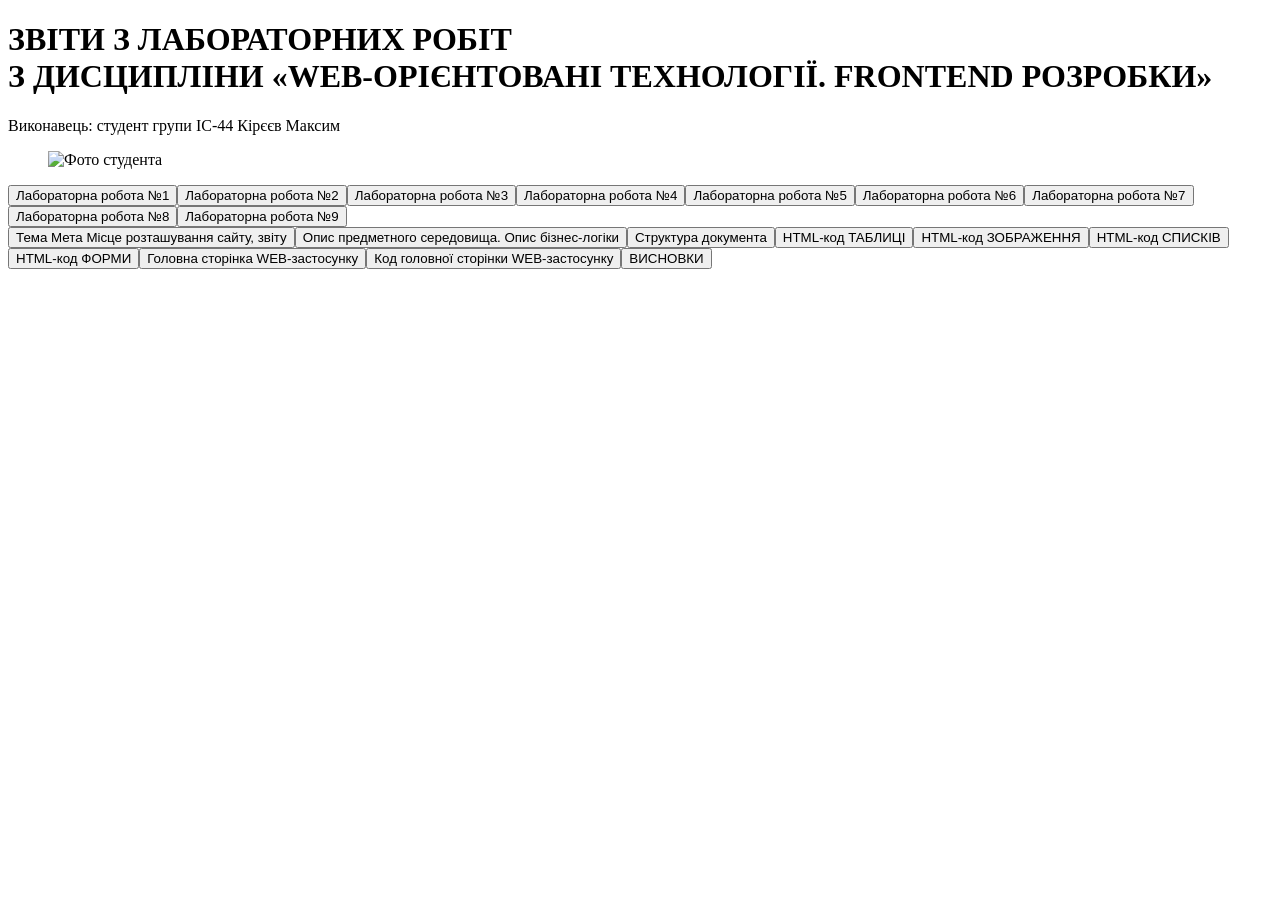
==== index.html @ 969f5bb0 "ЛР №2: CSS-стилі Co-Authored-By: Claude Sonnet 5.5 <noreply@anthropic.com> Claude-Session: https://c" ====
<!DOCTYPE html>
<html lang="uk"><head><meta charset="UTF-8"><meta name="viewport" content="width=device-width, initial-scale=1.0">
<title>Звіти з лабораторних робіт — Кірєєв Максим, ІС-44</title><link rel="stylesheet" href="style.css"></head>
<body>
<header id="top-header"><div><h1>ЗВІТИ З ЛАБОРАТОРНИХ РОБІТ<br>З ДИСЦИПЛІНИ «WEB-ОРІЄНТОВАНІ ТЕХНОЛОГІЇ. FRONTEND РОЗРОБКИ»</h1>
<p class="who">Виконавець: студент групи ІС-44 Кірєєв Максим</p></div>
<figure class="photo"><img src="photo.svg" alt="Фото студента"></figure></header>
<nav id="labs"><button class="top active" data-lab="1">Лабораторна робота №1</button><button class="top" data-lab="2">Лабораторна робота №2</button><button class="top" data-lab="3">Лабораторна робота №3</button><button class="top" data-lab="4">Лабораторна робота №4</button><button class="top" data-lab="5">Лабораторна робота №5</button><button class="top" data-lab="6">Лабораторна робота №6</button><button class="top" data-lab="7">Лабораторна робота №7</button><button class="top" data-lab="8">Лабораторна робота №8</button><button class="top" data-lab="9">Лабораторна робота №9</button></nav>
<div id="layout"><aside id="side"><div class="side" data-lab="1"><button class="item" data-p="l1-tema">Тема Мета Місце розташування сайту, звіту</button><button class="item" data-p="l1-opys">Опис предметного середовища. Опис бізнес-логіки</button><button class="item" data-p="l1-struct">Структура документа</button><button class="item sub" data-p="l1-table">HTML-код ТАБЛИЦІ</button><button class="item sub" data-p="l1-img">HTML-код ЗОБРАЖЕННЯ</button><button class="item sub" data-p="l1-list">HTML-код СПИСКІВ</button><button class="item sub" data-p="l1-form">HTML-код ФОРМИ</button><button class="item" data-p="l1-main">Головна сторінка WEB-застосунку</button><button class="item" data-p="l1-maincode">Код головної сторінки WEB-застосунку</button><button class="item" data-p="l1-concl">ВИСНОВКИ</button></div><div class="side" data-lab="2" hidden><button class="item" data-p="l2-tema">Тема, мета ЛР №2. Місце розташування сайту, звіту</button><button class="item" data-p="l2-ways">Способи підключення стилів</button><button class="item sub" data-p="l2-tag">Селектори тегу</button><button class="item sub" data-p="l2-class">Селектори класу</button><button class="item sub" data-p="l2-id">Селектори ідентифікаторів</button><button class="item sub" data-p="l2-other">Інші селектори</button><button class="item" data-p="l2-css">CSS: Шрифти Текст Таблиці Фон Контур Списки CSS Просунутий</button><button class="item" data-p="l2-resume">Резюме</button><button class="item" data-p="l2-concl">ВИСНОВКИ до ЛР №2</button></div><div class="side" data-lab="3" hidden><button class="item" data-p="l3-x">ЛР №3</button></div><div class="side" data-lab="4" hidden><button class="item" data-p="l4-x">ЛР №4</button></div><div class="side" data-lab="5" hidden><button class="item" data-p="l5-x">ЛР №5</button></div><div class="side" data-lab="6" hidden><button class="item" data-p="l6-x">ЛР №6</button></div><div class="side" data-lab="7" hidden><button class="item" data-p="l7-x">ЛР №7</button></div><div class="side" data-lab="8" hidden><button class="item" data-p="l8-x">ЛР №8</button></div><div class="side" data-lab="9" hidden><button class="item" data-p="l9-x">ЛР №9</button></div></aside><main id="out"><article id="l1-tema" hidden><h2>Тема, мета, місце розташування (ЛР №1)</h2>
<h3>Тема</h3><p>Теги та атрибути HTML-документа. Структурна розмітка. Git. GitHub. Робота з репозиторіями. Опис логіки власного WEB-застосунку.</p>
<h3>Мета</h3><p>Придбати практичні навички роботи з GitHub, репозиторіями, HTML-документом, таблицями, зображеннями, посиланнями, списками, формами. Створити шаблон звітного HTML-документа для відображення результатів усіх лабораторних робіт.</p>
<h3>Місце розташування</h3>
<table class="t"><tr><th>Ресурс</th><th>Посилання</th></tr>
<tr><td>Репозиторій WEB-застосунку</td><td><a href="https://github.com/D1ff1337/IC-44_appWEB-KirieievMaksym-FIOT-2026" target="_blank">https://github.com/D1ff1337/IC-44_appWEB-KirieievMaksym-FIOT-2026</a></td></tr>
<tr><td>Жива сторінка WEB-застосунку</td><td><a href="https://d1ff1337.github.io/IC-44_appWEB-KirieievMaksym-FIOT-2026/" target="_blank">https://d1ff1337.github.io/IC-44_appWEB-KirieievMaksym-FIOT-2026/</a></td></tr>
<tr><td>Репозиторій звітного HTML-документа</td><td><a href="https://github.com/D1ff1337/IC-44_appRECORD-KirieievMaksym-FIOT-2026" target="_blank">https://github.com/D1ff1337/IC-44_appRECORD-KirieievMaksym-FIOT-2026</a></td></tr>
<tr><td>Жива сторінка звітного HTML-документа</td><td><a href="https://d1ff1337.github.io/IC-44_appRECORD-KirieievMaksym-FIOT-2026/" target="_blank">https://d1ff1337.github.io/IC-44_appRECORD-KirieievMaksym-FIOT-2026/</a></td></tr>
<tr><td>Репозиторій самостійних робіт</td><td><a href="https://github.com/D1ff1337/IC-44_INDEPENDENT-KirieievMaksym-FIOT-2026" target="_blank">https://github.com/D1ff1337/IC-44_INDEPENDENT-KirieievMaksym-FIOT-2026</a></td></tr>
<tr><td>Жива сторінка самостійних робіт</td><td><a href="https://d1ff1337.github.io/IC-44_INDEPENDENT-KirieievMaksym-FIOT-2026/" target="_blank">https://d1ff1337.github.io/IC-44_INDEPENDENT-KirieievMaksym-FIOT-2026/</a></td></tr></table></article><article id="l1-opys" hidden><h2>Опис предметного середовища. Опис бізнес-логіки</h2>
    <h3>Опис предметного середовища</h3>
    <p>Предметна галузь — бібліотечна справа. BookNest — онлайн-бібліотека, де читачі шукають книги в каталозі, бронюють їх і читають онлайн, а бібліотекар керує каталогом і видачею.</p>
    <ul>
      <li>Пошук книг у каталозі.</li>
      <li>Реєстрація читачів.</li>
      <li>Бронювання і повернення книг.</li>
      <li>Керування каталогом (бібліотекар).</li>
    </ul>
    <h3>Бізнес-логіка</h3>
    <ol>
      <li>Читач переглядає каталог.</li>
      <li>Реєструється або входить.</li>
      <li>Знаходить і бронює книгу.</li>
      <li>Бібліотекар підтверджує видачу на 14 днів.</li>
      <li>Після повернення книга знову доступна.</li>
    </ol>
    <h3>Вимоги</h3>
    <table>
      <tr><th>Тип</th><th>Вимога</th></tr>
      <tr><td>Функціональна</td><td>Пошук і бронювання книг</td></tr>
      <tr><td>Функціональна</td><td>Облік видач і повернень</td></tr>
      <tr><td>Нефункціональна</td><td>Завантаження сторінки до 3 с</td></tr>
      <tr><td>Нефункціональна</td><td>Адаптивний інтерфейс</td></tr>
    </table>
  </article><article id="l1-struct" hidden><h2>Структура документа</h2>
<p>HTML-документ складається з оголошення типу <code>&lt;!DOCTYPE html&gt;</code> та кореневого елемента <code>&lt;html&gt;</code>, який містить дві частини: <code>&lt;head&gt;</code> (службова інформація: кодування, заголовок вкладки, підключення стилів) і <code>&lt;body&gt;</code> (видимий вміст сторінки).</p>
<pre><code>&lt;!DOCTYPE html&gt;
&lt;html lang=&quot;uk&quot;&gt;
&lt;head&gt;
  &lt;meta charset=&quot;UTF-8&quot;&gt;
  &lt;title&gt;Заголовок&lt;/title&gt;
  &lt;link rel=&quot;stylesheet&quot; href=&quot;style.css&quot;&gt;
&lt;/head&gt;
&lt;body&gt;
  &lt;header&gt;…&lt;/header&gt;
  &lt;main&gt;…&lt;/main&gt;
  &lt;footer&gt;…&lt;/footer&gt;
&lt;/body&gt;
&lt;/html&gt;</code></pre>
<p><b>Тег</b> — службове слово в кутових дужках, яке вказує браузеру, як відобразити вміст (парні <code>&lt;p&gt;…&lt;/p&gt;</code> і непарні <code>&lt;img&gt;</code>). <b>Атрибут</b> — додаткова властивість тега у форматі <code>назва="значення"</code>.</p></article><article id="l1-table" hidden><h2>HTML-код таблиці</h2><pre><code>    &lt;section id=&quot;catalog&quot;&gt;
      &lt;h2&gt;Популярні книги&lt;/h2&gt;
      &lt;table&gt;
        &lt;tr&gt;&lt;th&gt;Обкладинка&lt;/th&gt;&lt;th&gt;Назва&lt;/th&gt;&lt;th&gt;Автор&lt;/th&gt;&lt;th&gt;Наявність&lt;/th&gt;&lt;/tr&gt;
        &lt;tr&gt;&lt;td&gt;&lt;img src=&quot;images/book1.svg&quot; alt=&quot;Кобзар&quot; width=&quot;50&quot;&gt;&lt;/td&gt;&lt;td&gt;Кобзар&lt;/td&gt;&lt;td&gt;Тарас Шевченко&lt;/td&gt;&lt;td&gt;Є&lt;/td&gt;&lt;/tr&gt;
        &lt;tr&gt;&lt;td&gt;&lt;img src=&quot;images/book2.svg&quot; alt=&quot;Чистий код&quot; width=&quot;50&quot;&gt;&lt;/td&gt;&lt;td&gt;Чистий код&lt;/td&gt;&lt;td&gt;Роберт Мартін&lt;/td&gt;&lt;td&gt;Є&lt;/td&gt;&lt;/tr&gt;
        &lt;tr&gt;&lt;td&gt;&lt;img src=&quot;images/book3.svg&quot; alt=&quot;HTML і CSS&quot; width=&quot;50&quot;&gt;&lt;/td&gt;&lt;td&gt;HTML і CSS&lt;/td&gt;&lt;td&gt;Джон Дакетт&lt;/td&gt;&lt;td&gt;Видана&lt;/td&gt;&lt;/tr&gt;
      &lt;/table&gt;
    &lt;/section&gt;</code></pre><figure><img src="img/table.png" alt="Скріншот таблиці"><figcaption>Скріншот таблиці</figcaption></figure>
<h3>Теорія</h3><ul>
<li><code>&lt;table&gt;</code> — контейнер таблиці; <code>&lt;caption&gt;</code> — заголовок таблиці;</li>
<li><code>&lt;thead&gt;</code>, <code>&lt;tbody&gt;</code>, <code>&lt;tfoot&gt;</code> — шапка, тіло, підвал;</li>
<li><code>&lt;tr&gt;</code> — рядок; <code>&lt;th&gt;</code> — клітинка-заголовок; <code>&lt;td&gt;</code> — звичайна клітинка;</li>
<li>атрибути: <code>colspan</code> — об'єднання стовпців, <code>rowspan</code> — об'єднання рядків, <code>border</code>, <code>width</code>, <code>align</code>, <code>scope</code> (останні візуальні краще задавати в CSS).</li></ul></article><article id="l1-img" hidden><h2>HTML-код зображення</h2><pre><code>&lt;img src=&quot;images/hero.svg&quot; alt=&quot;Полиця з книгами BookNest&quot; width=&quot;900&quot; height=&quot;320&quot;&gt;</code></pre><figure><img src="img/image.png" alt="Скріншот зображення"><figcaption>Скріншот зображення</figcaption></figure>
<h3>Теорія</h3><p>Тег <code>&lt;img&gt;</code> непарний. Атрибути: <code>src</code> — шлях до файлу (обов'язковий); <code>alt</code> — альтернативний текст (доступність, показується при помилці завантаження); <code>width</code>, <code>height</code> — розміри; <code>title</code> — підказка; <code>loading="lazy"</code> — відкладене завантаження. Для підпису використовують <code>&lt;figure&gt;</code> та <code>&lt;figcaption&gt;</code>. Формати: JPEG, PNG, GIF, SVG, WebP.</p></article><article id="l1-list" hidden><h2>HTML-код списків</h2><pre><code>    &lt;section id=&quot;rules&quot;&gt;
      &lt;h2&gt;Як взяти книгу&lt;/h2&gt;
      &lt;ol&gt;
        &lt;li&gt;Зареєструйтесь.&lt;/li&gt;
        &lt;li&gt;Знайдіть книгу в каталозі.&lt;/li&gt;
        &lt;li&gt;Забронюйте її.&lt;/li&gt;
      &lt;/ol&gt;
      &lt;h3&gt;Категорії&lt;/h3&gt;
      &lt;ul&gt;
        &lt;li&gt;Художня література
          &lt;ul&gt;
            &lt;li&gt;Класика
              &lt;ul&gt;&lt;li&gt;Українська&lt;/li&gt;&lt;li&gt;Зарубіжна&lt;/li&gt;&lt;/ul&gt;
            &lt;/li&gt;
          &lt;/ul&gt;
        &lt;/li&gt;
        &lt;li&gt;IT&lt;/li&gt;
      &lt;/ul&gt;
    &lt;/section&gt;</code></pre><figure><img src="img/lists.png" alt="Скріншот списків"><figcaption>Скріншот списків</figcaption></figure>
<h3>Теорія</h3><ul>
<li><code>&lt;ul&gt;</code> — маркований список; <code>&lt;ol&gt;</code> — нумерований; <code>&lt;li&gt;</code> — елемент списку;</li>
<li>атрибути <code>&lt;ol&gt;</code>: <code>type</code> (1, A, a, I, i), <code>start</code>, <code>reversed</code>; атрибут <code>value</code> для <code>&lt;li&gt;</code>;</li>
<li><code>&lt;dl&gt;</code>, <code>&lt;dt&gt;</code>, <code>&lt;dd&gt;</code> — список визначень;</li>
<li>вкладені списки утворюють багаторівневу структуру.</li></ul></article><article id="l1-form" hidden><h2>HTML-код форми</h2><pre><code>    &lt;section id=&quot;register&quot;&gt;
      &lt;h2&gt;Реєстрація читача&lt;/h2&gt;
      &lt;form action=&quot;#&quot; method=&quot;post&quot;&gt;
        &lt;label&gt;Ім&#x27;я: &lt;input type=&quot;text&quot; name=&quot;name&quot; required&gt;&lt;/label&gt;
        &lt;label&gt;Email: &lt;input type=&quot;email&quot; name=&quot;email&quot; required&gt;&lt;/label&gt;
        &lt;label&gt;&lt;input type=&quot;checkbox&quot; name=&quot;news&quot;&gt; Отримувати новини&lt;/label&gt;
        &lt;button type=&quot;submit&quot; class=&quot;btn&quot;&gt;Зареєструватися&lt;/button&gt;
      &lt;/form&gt;
    &lt;/section&gt;</code></pre><figure><img src="img/form.png" alt="Скріншот форми"><figcaption>Скріншот форми</figcaption></figure>
<p><code>&lt;form&gt;</code> (атрибути <code>action</code>, <code>method</code>), <code>&lt;input&gt;</code> (<code>type</code>: text, email, radio, checkbox…; <code>name</code>, <code>placeholder</code>, <code>required</code>), <code>&lt;label for&gt;</code>, <code>&lt;select&gt;</code>/<code>&lt;option&gt;</code>, <code>&lt;fieldset&gt;</code>/<code>&lt;legend&gt;</code>, <code>&lt;button&gt;</code>.</p></article><article id="l1-main" hidden><h2>Головна сторінка WEB-застосунку</h2><figure><img src="img/page.png" alt="Головна сторінка BookNest"><figcaption>Головна сторінка BookNest</figcaption></figure>
<p>Жива сторінка: <a href="https://d1ff1337.github.io/IC-44_appWEB-KirieievMaksym-FIOT-2026/" target="_blank">https://d1ff1337.github.io/IC-44_appWEB-KirieievMaksym-FIOT-2026/</a></p></article><article id="l1-maincode" hidden><h2>Код головної сторінки WEB-застосунку</h2><pre><code>&lt;!DOCTYPE html&gt;
&lt;html lang=&quot;uk&quot;&gt;
&lt;head&gt;
  &lt;meta charset=&quot;UTF-8&quot;&gt;
  &lt;meta name=&quot;viewport&quot; content=&quot;width=device-width, initial-scale=1.0&quot;&gt;
  &lt;title&gt;BookNest&lt;/title&gt;
  &lt;link rel=&quot;stylesheet&quot; href=&quot;style.css&quot;&gt;
&lt;/head&gt;
&lt;body&gt;
  &lt;header id=&quot;main-header&quot;&gt;
    &lt;h1&gt;BookNest&lt;/h1&gt;
    &lt;nav&gt;
      &lt;a href=&quot;#catalog&quot;&gt;Каталог&lt;/a&gt;
      &lt;a href=&quot;#rules&quot;&gt;Як взяти книгу&lt;/a&gt;
      &lt;a href=&quot;#register&quot;&gt;Реєстрація&lt;/a&gt;
      &lt;a href=&quot;about.html&quot;&gt;Опис предметної галузі та бізнес-логіки&lt;/a&gt;
    &lt;/nav&gt;
  &lt;/header&gt;
  &lt;main&gt;
    &lt;section id=&quot;hero&quot;&gt;
      &lt;img src=&quot;images/hero.svg&quot; alt=&quot;Полиця з книгами BookNest&quot; width=&quot;900&quot; height=&quot;320&quot;&gt;
      &lt;h2&gt;Ласкаво просимо до BookNest&lt;/h2&gt;
      &lt;p&gt;Шукайте, бронюйте та читайте книги онлайн.&lt;/p&gt;
    &lt;/section&gt;
    &lt;section id=&quot;catalog&quot;&gt;
      &lt;h2&gt;Популярні книги&lt;/h2&gt;
      &lt;table&gt;
        &lt;tr&gt;&lt;th&gt;Обкладинка&lt;/th&gt;&lt;th&gt;Назва&lt;/th&gt;&lt;th&gt;Автор&lt;/th&gt;&lt;th&gt;Наявність&lt;/th&gt;&lt;/tr&gt;
        &lt;tr&gt;&lt;td&gt;&lt;img src=&quot;images/book1.svg&quot; alt=&quot;Кобзар&quot; width=&quot;50&quot;&gt;&lt;/td&gt;&lt;td&gt;Кобзар&lt;/td&gt;&lt;td&gt;Тарас Шевченко&lt;/td&gt;&lt;td&gt;Є&lt;/td&gt;&lt;/tr&gt;
        &lt;tr&gt;&lt;td&gt;&lt;img src=&quot;images/book2.svg&quot; alt=&quot;Чистий код&quot; width=&quot;50&quot;&gt;&lt;/td&gt;&lt;td&gt;Чистий код&lt;/td&gt;&lt;td&gt;Роберт Мартін&lt;/td&gt;&lt;td&gt;Є&lt;/td&gt;&lt;/tr&gt;
        &lt;tr&gt;&lt;td&gt;&lt;img src=&quot;images/book3.svg&quot; alt=&quot;HTML і CSS&quot; width=&quot;50&quot;&gt;&lt;/td&gt;&lt;td&gt;HTML і CSS&lt;/td&gt;&lt;td&gt;Джон Дакетт&lt;/td&gt;&lt;td&gt;Видана&lt;/td&gt;&lt;/tr&gt;
      &lt;/table&gt;
    &lt;/section&gt;
    &lt;section id=&quot;rules&quot;&gt;
      &lt;h2&gt;Як взяти книгу&lt;/h2&gt;
      &lt;ol&gt;
        &lt;li&gt;Зареєструйтесь.&lt;/li&gt;
        &lt;li&gt;Знайдіть книгу в каталозі.&lt;/li&gt;
        &lt;li&gt;Забронюйте її.&lt;/li&gt;
      &lt;/ol&gt;
      &lt;h3&gt;Категорії&lt;/h3&gt;
      &lt;ul&gt;
        &lt;li&gt;Художня література
          &lt;ul&gt;
            &lt;li&gt;Класика
              &lt;ul&gt;&lt;li&gt;Українська&lt;/li&gt;&lt;li&gt;Зарубіжна&lt;/li&gt;&lt;/ul&gt;
            &lt;/li&gt;
          &lt;/ul&gt;
        &lt;/li&gt;
        &lt;li&gt;IT&lt;/li&gt;
      &lt;/ul&gt;
    &lt;/section&gt;
    &lt;section id=&quot;register&quot;&gt;
      &lt;h2&gt;Реєстрація читача&lt;/h2&gt;
      &lt;form action=&quot;#&quot; method=&quot;post&quot;&gt;
        &lt;label&gt;Ім&#x27;я: &lt;input type=&quot;text&quot; name=&quot;name&quot; required&gt;&lt;/label&gt;
        &lt;label&gt;Email: &lt;input type=&quot;email&quot; name=&quot;email&quot; required&gt;&lt;/label&gt;
        &lt;label&gt;&lt;input type=&quot;checkbox&quot; name=&quot;news&quot;&gt; Отримувати новини&lt;/label&gt;
        &lt;button type=&quot;submit&quot; class=&quot;btn&quot;&gt;Зареєструватися&lt;/button&gt;
      &lt;/form&gt;
    &lt;/section&gt;
  &lt;/main&gt;
  &lt;footer&gt;© 2026 BookNest. Кірєєв Максим, ІС-44&lt;/footer&gt;
&lt;/body&gt;
&lt;/html&gt;
</code></pre></article><article id="l1-concl" hidden><h2>Висновки до ЛР №1</h2><p>Під час роботи я створив репозиторії на GitHub, склонував їх та працював у Visual Studio Code. Описав предметну галузь (онлайн-бібліотека BookNest) та її бізнес-логіку, виконав макет у Figma. Створив головну сторінку веб-застосунку із заголовками різних рівнів, таблицею, зображеннями, нумерованими й маркованими списками, формою та посиланням на сторінку з описом. Ознайомився зі структурою HTML-документа, тегами та атрибутами, а також із публікацією сайту через GitHub Pages.</p>
<h3>Контрольні питання</h3><ol>
<li><b>Структура HTML-документа:</b> DOCTYPE, html, head, body.</li>
<li><b>Тег</b> — інструкція браузеру в кутових дужках, що визначає тип і відображення елемента.</li>
<li><b>Таблиці:</b> table, caption, thead, tbody, tfoot, tr, th, td, colgroup, col.</li>
<li><b>Зображення:</b> img, figure, figcaption, picture, source.</li>
<li><b>Списки:</b> ul, ol, li, dl, dt, dd.</li>
<li><b>Засоби опису таблиць:</b> теги table/tr/td/th, атрибути colspan, rowspan, border, а також стилі CSS (border-collapse, padding тощо).</li></ol></article><article id="l2-tema" hidden><h2>Тема, мета ЛР №2. Місце розташування</h2>
<h3>Тема</h3><p>Каскадні таблиці стилів. Селектори тегу, класу, ідентифікатора. Стильове оформлення текстових елементів в HTML-документах.</p>
<h3>Мета</h3><p>Придбати практичні навички роботи з селекторами, ідентифікаторами, списками, властивостями кольору і фону, зовнішніми та внутрішніми відступами, плаваючими елементами, оформленням текстових елементів.</p>
<p>WEB-застосунок: <a href="https://d1ff1337.github.io/IC-44_appWEB-KirieievMaksym-FIOT-2026/" target="_blank">https://d1ff1337.github.io/IC-44_appWEB-KirieievMaksym-FIOT-2026/</a><br>Звітний документ: <a href="https://d1ff1337.github.io/IC-44_appRECORD-KirieievMaksym-FIOT-2026/" target="_blank">https://d1ff1337.github.io/IC-44_appRECORD-KirieievMaksym-FIOT-2026/</a></p></article><article id="l2-ways" hidden><h2>Способи підключення стилів</h2>
<ol><li><b>Вбудований (inline)</b> — атрибут style:<pre><code>&lt;p style=&quot;color:red&quot;&gt;Текст&lt;/p&gt;</code></pre></li>
<li><b>Внутрішній</b> — тег style в head:<pre><code>&lt;style&gt;
  p { color: red; }
&lt;/style&gt;</code></pre></li>
<li><b>Зовнішній</b> — окремий файл (використано в проєкті):<pre><code>&lt;link rel=&quot;stylesheet&quot; href=&quot;style.css&quot;&gt;</code></pre></li>
<li><b>Імпорт</b>: <code>@import url("style.css");</code></li></ol>
<p><b>Каскадування</b> — вирішення конфліктів правил за пріоритетом (inline &gt; id &gt; class &gt; тег, а за рівної специфічності — останнє правило). <b>Спадкування</b> — передача деяких властивостей (color, font) від батьківського елемента нащадкам.</p></article><article id="l2-tag" hidden><h2>Селектори тегу</h2><pre><code>body { margin: 0; font-family: Arial, sans-serif; color: #222; background: #f4f7fb; }
h1 { margin: 0; color: #fff; }
h2 { color: #1f3a5f; border-bottom: 2px solid #3f7cac; }
a { color: #3f7cac; }
img { max-width: 100%; }</code></pre><pre><code>&lt;h2&gt;Популярні книги&lt;/h2&gt;</code></pre><figure><img src="img/table.png" alt="Результат у браузері"><figcaption>Результат у браузері</figcaption></figure></article><article id="l2-class" hidden><h2>Селектори класів</h2><pre><code>.btn { padding: 8px 20px; color: #fff; background: #e4572e; border: 0; border-radius: 6px; }
.btn:hover { background: #c4421d; }</code></pre><pre><code>&lt;button type=&quot;submit&quot; class=&quot;btn&quot;&gt;Зареєструватися&lt;/button&gt;</code></pre><figure><img src="img/form.png" alt="Результат у браузері"><figcaption>Результат у браузері</figcaption></figure></article><article id="l2-id" hidden><h2>Селектори ідентифікаторів</h2><pre><code>#main-header { display: flex; justify-content: space-between; padding: 16px 32px; background: #1f3a5f; }
#hero { text-align: center; }</code></pre><pre><code>&lt;header id=&quot;main-header&quot;&gt;…&lt;/header&gt;
&lt;section id=&quot;hero&quot;&gt;…&lt;/section&gt;</code></pre><figure><img src="img/header.png" alt="Результат у браузері"><figcaption>Результат у браузері</figcaption></figure></article><article id="l2-other" hidden><h2>Інші селектори</h2><pre><code>* { box-sizing: border-box; }
nav &gt; a { margin-left: 16px; color: #fff; }
h2 + p { font-style: italic; }
tr:nth-child(even) { background: #eef3f9; }
input[type=&quot;text&quot;], input[type=&quot;email&quot;] { padding: 6px; border: 2px solid #ccc; }</code></pre><p>Дочірній <code>nav &gt; a</code>, сусідній <code>h2 + p</code>, атрибута <code>input[type="text"]</code>, універсальний <code>*</code>.</p><figure><img src="img/page.png" alt="Результат у браузері"><figcaption>Результат у браузері</figcaption></figure></article><article id="l2-css" hidden><h2>CSS: Шрифти Текст Таблиці Фон Контур Списки CSS Просунутий</h2>
<h3>Шрифти, текст, колір</h3><pre><code>body { margin: 0; font-family: Arial, sans-serif; color: #222; background: #f4f7fb; }
h2 { color: #1f3a5f; border-bottom: 2px solid #3f7cac; }
h2 + p { font-style: italic; }</code></pre>
<h3>Таблиці</h3><pre><code>table { width: 100%; border-collapse: collapse; }
th, td { padding: 8px; border: 1px solid #ccc; }
th { color: #fff; background: #1f3a5f; }
tr:nth-child(even) { background: #eef3f9; }</code></pre><figure><img src="img/table.png" alt="Таблиця"><figcaption>Таблиця</figcaption></figure>
<h3>Списки</h3><pre><code>ul { list-style-type: square; }
ul ul { list-style-type: circle; }
ul ul ul { list-style-type: disc; }</code></pre><figure><img src="img/lists.png" alt="Списки"><figcaption>Списки</figcaption></figure>
<h3>Фон і контур</h3><pre><code>#main-header { display: flex; justify-content: space-between; padding: 16px 32px; background: #1f3a5f; }
.btn { padding: 8px 20px; color: #fff; background: #e4572e; border: 0; border-radius: 6px; }
input[type=&quot;text&quot;], input[type=&quot;email&quot;] { padding: 6px; border: 2px solid #ccc; }</code></pre>
<h3>CSS Просунутий</h3><pre><code>.btn:hover { background: #c4421d; }
tr:nth-child(even) { background: #eef3f9; }
@media (max-width: 600px) { #main-header { flex-direction: column; } }</code></pre></article><article id="l2-resume" hidden><h2>Резюме</h2><p>Стильове оформлення резюме виконано в окремій сторінці <a href="resume.html" target="_blank">resume.html</a>.</p></article><article id="l2-concl" hidden><h2>Висновки до ЛР №2</h2><p>Я навчився підключати стилі різними способами та застосовувати селектори тегу, класу, ідентифікатора, а також дочірні, сусідні, атрибутні й універсальний селектори. Оформив текст, шрифти, фон, контури, таблиці та багаторівневі списки, застосував псевдокласи, переходи та медіазапити. Створив стильове оформлення резюме та звітного HTML-документа за макетом.</p>
<h3>Контрольні питання</h3><ol>
<li>CSS відокремлює оформлення від вмісту й дозволяє задавати зовнішній вигляд багатьом сторінкам з одного файлу.</li>
<li>Методи: inline, внутрішній (style), зовнішній (link), @import.</li>
<li>Каскадування — розв'язання конфліктів правил за пріоритетом і порядком; спадкування — передача значень властивостей від батька до нащадків.</li>
<li>Селектор тегу: <code>p {}</code>; класу: <code>.name {}</code> з атрибутом <code>class="name"</code>.</li>
<li>Ідентифікатор (<code>#id</code>) однозначно позначає єдиний елемент для стилізації, якорів та скриптів.</li>
<li>Приклади: <code>font-family</code>, <code>font-size</code>, <code>color</code>, <code>text-align</code>, <code>text-decoration</code>, <code>line-height</code>.</li></ol></article><article id="l3-x" hidden><h2>Лабораторна робота №3</h2><p>Розділ буде заповнено після виконання ЛР №3.</p></article><article id="l4-x" hidden><h2>Лабораторна робота №4</h2><p>Розділ буде заповнено після виконання ЛР №4.</p></article><article id="l5-x" hidden><h2>Лабораторна робота №5</h2><p>Розділ буде заповнено після виконання ЛР №5.</p></article><article id="l6-x" hidden><h2>Лабораторна робота №6</h2><p>Розділ буде заповнено після виконання ЛР №6.</p></article><article id="l7-x" hidden><h2>Лабораторна робота №7</h2><p>Розділ буде заповнено після виконання ЛР №7.</p></article><article id="l8-x" hidden><h2>Лабораторна робота №8</h2><p>Розділ буде заповнено після виконання ЛР №8.</p></article><article id="l9-x" hidden><h2>Лабораторна робота №9</h2><p>Розділ буде заповнено після виконання ЛР №9.</p></article></main></div>
<script src="script.js"></script></body></html>
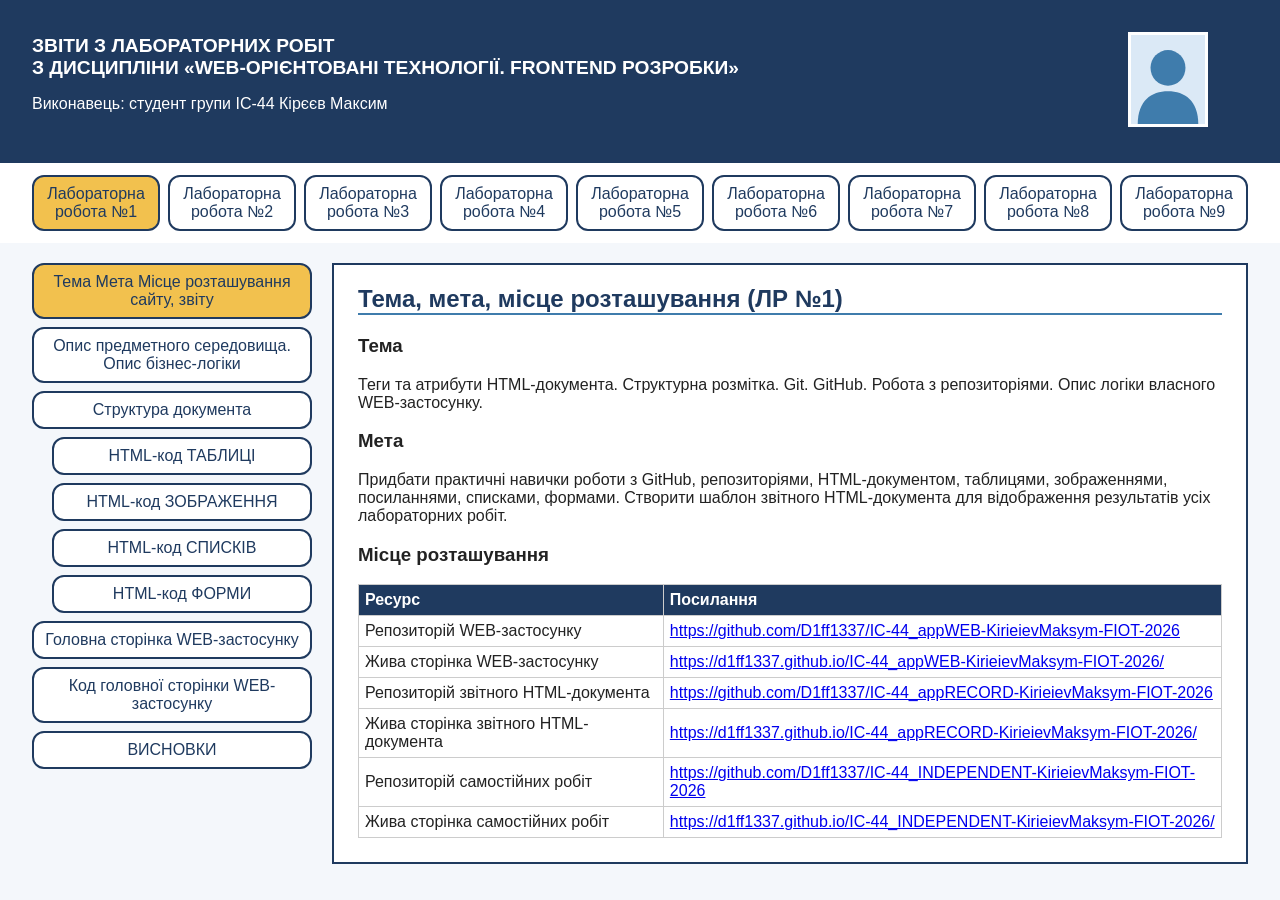
==== commit bca67320: "ЛР №1: HTML-розмітка Co-Authored-By: Claude Sonnet 5.5 <noreply@anthropic.com> Claude-Session: https" ====
--- a/index.html
+++ b/index.html
@@ -6,7 +6,7 @@
 <p class="who">Виконавець: студент групи ІС-44 Кірєєв Максим</p></div>
 <figure class="photo"><img src="photo.svg" alt="Фото студента"></figure></header>
 <nav id="labs"><button class="top active" data-lab="1">Лабораторна робота №1</button><button class="top" data-lab="2">Лабораторна робота №2</button><button class="top" data-lab="3">Лабораторна робота №3</button><button class="top" data-lab="4">Лабораторна робота №4</button><button class="top" data-lab="5">Лабораторна робота №5</button><button class="top" data-lab="6">Лабораторна робота №6</button><button class="top" data-lab="7">Лабораторна робота №7</button><button class="top" data-lab="8">Лабораторна робота №8</button><button class="top" data-lab="9">Лабораторна робота №9</button></nav>
-<div id="layout"><aside id="side"><div class="side" data-lab="1"><button class="item" data-p="l1-tema">Тема Мета Місце розташування сайту, звіту</button><button class="item" data-p="l1-opys">Опис предметного середовища. Опис бізнес-логіки</button><button class="item" data-p="l1-struct">Структура документа</button><button class="item sub" data-p="l1-table">HTML-код ТАБЛИЦІ</button><button class="item sub" data-p="l1-img">HTML-код ЗОБРАЖЕННЯ</button><button class="item sub" data-p="l1-list">HTML-код СПИСКІВ</button><button class="item sub" data-p="l1-form">HTML-код ФОРМИ</button><button class="item" data-p="l1-main">Головна сторінка WEB-застосунку</button><button class="item" data-p="l1-maincode">Код головної сторінки WEB-застосунку</button><button class="item" data-p="l1-concl">ВИСНОВКИ</button></div><div class="side" data-lab="2" hidden><button class="item" data-p="l2-tema">Тема, мета ЛР №2. Місце розташування сайту, звіту</button><button class="item" data-p="l2-ways">Способи підключення стилів</button><button class="item sub" data-p="l2-tag">Селектори тегу</button><button class="item sub" data-p="l2-class">Селектори класу</button><button class="item sub" data-p="l2-id">Селектори ідентифікаторів</button><button class="item sub" data-p="l2-other">Інші селектори</button><button class="item" data-p="l2-css">CSS: Шрифти Текст Таблиці Фон Контур Списки CSS Просунутий</button><button class="item" data-p="l2-resume">Резюме</button><button class="item" data-p="l2-concl">ВИСНОВКИ до ЛР №2</button></div><div class="side" data-lab="3" hidden><button class="item" data-p="l3-x">ЛР №3</button></div><div class="side" data-lab="4" hidden><button class="item" data-p="l4-x">ЛР №4</button></div><div class="side" data-lab="5" hidden><button class="item" data-p="l5-x">ЛР №5</button></div><div class="side" data-lab="6" hidden><button class="item" data-p="l6-x">ЛР №6</button></div><div class="side" data-lab="7" hidden><button class="item" data-p="l7-x">ЛР №7</button></div><div class="side" data-lab="8" hidden><button class="item" data-p="l8-x">ЛР №8</button></div><div class="side" data-lab="9" hidden><button class="item" data-p="l9-x">ЛР №9</button></div></aside><main id="out"><article id="l1-tema" hidden><h2>Тема, мета, місце розташування (ЛР №1)</h2>
+<div id="layout"><aside id="side"><div class="side" data-lab="1"><button class="item" data-p="l1-tema">Тема Мета Місце розташування сайту, звіту</button><button class="item" data-p="l1-opys">Опис предметного середовища. Опис бізнес-логіки</button><button class="item" data-p="l1-struct">Структура документа</button><button class="item sub" data-p="l1-table">HTML-код ТАБЛИЦІ</button><button class="item sub" data-p="l1-img">HTML-код ЗОБРАЖЕННЯ</button><button class="item sub" data-p="l1-list">HTML-код СПИСКІВ</button><button class="item sub" data-p="l1-form">HTML-код ФОРМИ</button><button class="item" data-p="l1-main">Головна сторінка WEB-застосунку</button><button class="item" data-p="l1-maincode">Код головної сторінки WEB-застосунку</button><button class="item" data-p="l1-concl">ВИСНОВКИ</button></div><div class="side" data-lab="2" hidden><button class="item" data-p="l2-x">ЛР №2</button></div><div class="side" data-lab="3" hidden><button class="item" data-p="l3-x">ЛР №3</button></div><div class="side" data-lab="4" hidden><button class="item" data-p="l4-x">ЛР №4</button></div><div class="side" data-lab="5" hidden><button class="item" data-p="l5-x">ЛР №5</button></div><div class="side" data-lab="6" hidden><button class="item" data-p="l6-x">ЛР №6</button></div><div class="side" data-lab="7" hidden><button class="item" data-p="l7-x">ЛР №7</button></div><div class="side" data-lab="8" hidden><button class="item" data-p="l8-x">ЛР №8</button></div><div class="side" data-lab="9" hidden><button class="item" data-p="l9-x">ЛР №9</button></div></aside><main id="out"><article id="l1-tema" hidden><h2>Тема, мета, місце розташування (ЛР №1)</h2>
 <h3>Тема</h3><p>Теги та атрибути HTML-документа. Структурна розмітка. Git. GitHub. Робота з репозиторіями. Опис логіки власного WEB-застосунку.</p>
 <h3>Мета</h3><p>Придбати практичні навички роботи з GitHub, репозиторіями, HTML-документом, таблицями, зображеннями, посиланнями, списками, формами. Створити шаблон звітного HTML-документа для відображення результатів усіх лабораторних робіт.</p>
 <h3>Місце розташування</h3>
@@ -175,49 +175,5 @@
 <li><b>Таблиці:</b> table, caption, thead, tbody, tfoot, tr, th, td, colgroup, col.</li>
 <li><b>Зображення:</b> img, figure, figcaption, picture, source.</li>
 <li><b>Списки:</b> ul, ol, li, dl, dt, dd.</li>
-<li><b>Засоби опису таблиць:</b> теги table/tr/td/th, атрибути colspan, rowspan, border, а також стилі CSS (border-collapse, padding тощо).</li></ol></article><article id="l2-tema" hidden><h2>Тема, мета ЛР №2. Місце розташування</h2>
-<h3>Тема</h3><p>Каскадні таблиці стилів. Селектори тегу, класу, ідентифікатора. Стильове оформлення текстових елементів в HTML-документах.</p>
-<h3>Мета</h3><p>Придбати практичні навички роботи з селекторами, ідентифікаторами, списками, властивостями кольору і фону, зовнішніми та внутрішніми відступами, плаваючими елементами, оформленням текстових елементів.</p>
-<p>WEB-застосунок: <a href="https://d1ff1337.github.io/IC-44_appWEB-KirieievMaksym-FIOT-2026/" target="_blank">https://d1ff1337.github.io/IC-44_appWEB-KirieievMaksym-FIOT-2026/</a><br>Звітний документ: <a href="https://d1ff1337.github.io/IC-44_appRECORD-KirieievMaksym-FIOT-2026/" target="_blank">https://d1ff1337.github.io/IC-44_appRECORD-KirieievMaksym-FIOT-2026/</a></p></article><article id="l2-ways" hidden><h2>Способи підключення стилів</h2>
-<ol><li><b>Вбудований (inline)</b> — атрибут style:<pre><code>&lt;p style=&quot;color:red&quot;&gt;Текст&lt;/p&gt;</code></pre></li>
-<li><b>Внутрішній</b> — тег style в head:<pre><code>&lt;style&gt;
-  p { color: red; }
-&lt;/style&gt;</code></pre></li>
-<li><b>Зовнішній</b> — окремий файл (використано в проєкті):<pre><code>&lt;link rel=&quot;stylesheet&quot; href=&quot;style.css&quot;&gt;</code></pre></li>
-<li><b>Імпорт</b>: <code>@import url("style.css");</code></li></ol>
-<p><b>Каскадування</b> — вирішення конфліктів правил за пріоритетом (inline &gt; id &gt; class &gt; тег, а за рівної специфічності — останнє правило). <b>Спадкування</b> — передача деяких властивостей (color, font) від батьківського елемента нащадкам.</p></article><article id="l2-tag" hidden><h2>Селектори тегу</h2><pre><code>body { margin: 0; font-family: Arial, sans-serif; color: #222; background: #f4f7fb; }
-h1 { margin: 0; color: #fff; }
-h2 { color: #1f3a5f; border-bottom: 2px solid #3f7cac; }
-a { color: #3f7cac; }
-img { max-width: 100%; }</code></pre><pre><code>&lt;h2&gt;Популярні книги&lt;/h2&gt;</code></pre><figure><img src="img/table.png" alt="Результат у браузері"><figcaption>Результат у браузері</figcaption></figure></article><article id="l2-class" hidden><h2>Селектори класів</h2><pre><code>.btn { padding: 8px 20px; color: #fff; background: #e4572e; border: 0; border-radius: 6px; }
-.btn:hover { background: #c4421d; }</code></pre><pre><code>&lt;button type=&quot;submit&quot; class=&quot;btn&quot;&gt;Зареєструватися&lt;/button&gt;</code></pre><figure><img src="img/form.png" alt="Результат у браузері"><figcaption>Результат у браузері</figcaption></figure></article><article id="l2-id" hidden><h2>Селектори ідентифікаторів</h2><pre><code>#main-header { display: flex; justify-content: space-between; padding: 16px 32px; background: #1f3a5f; }
-#hero { text-align: center; }</code></pre><pre><code>&lt;header id=&quot;main-header&quot;&gt;…&lt;/header&gt;
-&lt;section id=&quot;hero&quot;&gt;…&lt;/section&gt;</code></pre><figure><img src="img/header.png" alt="Результат у браузері"><figcaption>Результат у браузері</figcaption></figure></article><article id="l2-other" hidden><h2>Інші селектори</h2><pre><code>* { box-sizing: border-box; }
-nav &gt; a { margin-left: 16px; color: #fff; }
-h2 + p { font-style: italic; }
-tr:nth-child(even) { background: #eef3f9; }
-input[type=&quot;text&quot;], input[type=&quot;email&quot;] { padding: 6px; border: 2px solid #ccc; }</code></pre><p>Дочірній <code>nav &gt; a</code>, сусідній <code>h2 + p</code>, атрибута <code>input[type="text"]</code>, універсальний <code>*</code>.</p><figure><img src="img/page.png" alt="Результат у браузері"><figcaption>Результат у браузері</figcaption></figure></article><article id="l2-css" hidden><h2>CSS: Шрифти Текст Таблиці Фон Контур Списки CSS Просунутий</h2>
-<h3>Шрифти, текст, колір</h3><pre><code>body { margin: 0; font-family: Arial, sans-serif; color: #222; background: #f4f7fb; }
-h2 { color: #1f3a5f; border-bottom: 2px solid #3f7cac; }
-h2 + p { font-style: italic; }</code></pre>
-<h3>Таблиці</h3><pre><code>table { width: 100%; border-collapse: collapse; }
-th, td { padding: 8px; border: 1px solid #ccc; }
-th { color: #fff; background: #1f3a5f; }
-tr:nth-child(even) { background: #eef3f9; }</code></pre><figure><img src="img/table.png" alt="Таблиця"><figcaption>Таблиця</figcaption></figure>
-<h3>Списки</h3><pre><code>ul { list-style-type: square; }
-ul ul { list-style-type: circle; }
-ul ul ul { list-style-type: disc; }</code></pre><figure><img src="img/lists.png" alt="Списки"><figcaption>Списки</figcaption></figure>
-<h3>Фон і контур</h3><pre><code>#main-header { display: flex; justify-content: space-between; padding: 16px 32px; background: #1f3a5f; }
-.btn { padding: 8px 20px; color: #fff; background: #e4572e; border: 0; border-radius: 6px; }
-input[type=&quot;text&quot;], input[type=&quot;email&quot;] { padding: 6px; border: 2px solid #ccc; }</code></pre>
-<h3>CSS Просунутий</h3><pre><code>.btn:hover { background: #c4421d; }
-tr:nth-child(even) { background: #eef3f9; }
-@media (max-width: 600px) { #main-header { flex-direction: column; } }</code></pre></article><article id="l2-resume" hidden><h2>Резюме</h2><p>Стильове оформлення резюме виконано в окремій сторінці <a href="resume.html" target="_blank">resume.html</a>.</p></article><article id="l2-concl" hidden><h2>Висновки до ЛР №2</h2><p>Я навчився підключати стилі різними способами та застосовувати селектори тегу, класу, ідентифікатора, а також дочірні, сусідні, атрибутні й універсальний селектори. Оформив текст, шрифти, фон, контури, таблиці та багаторівневі списки, застосував псевдокласи, переходи та медіазапити. Створив стильове оформлення резюме та звітного HTML-документа за макетом.</p>
-<h3>Контрольні питання</h3><ol>
-<li>CSS відокремлює оформлення від вмісту й дозволяє задавати зовнішній вигляд багатьом сторінкам з одного файлу.</li>
-<li>Методи: inline, внутрішній (style), зовнішній (link), @import.</li>
-<li>Каскадування — розв'язання конфліктів правил за пріоритетом і порядком; спадкування — передача значень властивостей від батька до нащадків.</li>
-<li>Селектор тегу: <code>p {}</code>; класу: <code>.name {}</code> з атрибутом <code>class="name"</code>.</li>
-<li>Ідентифікатор (<code>#id</code>) однозначно позначає єдиний елемент для стилізації, якорів та скриптів.</li>
-<li>Приклади: <code>font-family</code>, <code>font-size</code>, <code>color</code>, <code>text-align</code>, <code>text-decoration</code>, <code>line-height</code>.</li></ol></article><article id="l3-x" hidden><h2>Лабораторна робота №3</h2><p>Розділ буде заповнено після виконання ЛР №3.</p></article><article id="l4-x" hidden><h2>Лабораторна робота №4</h2><p>Розділ буде заповнено після виконання ЛР №4.</p></article><article id="l5-x" hidden><h2>Лабораторна робота №5</h2><p>Розділ буде заповнено після виконання ЛР №5.</p></article><article id="l6-x" hidden><h2>Лабораторна робота №6</h2><p>Розділ буде заповнено після виконання ЛР №6.</p></article><article id="l7-x" hidden><h2>Лабораторна робота №7</h2><p>Розділ буде заповнено після виконання ЛР №7.</p></article><article id="l8-x" hidden><h2>Лабораторна робота №8</h2><p>Розділ буде заповнено після виконання ЛР №8.</p></article><article id="l9-x" hidden><h2>Лабораторна робота №9</h2><p>Розділ буде заповнено після виконання ЛР №9.</p></article></main></div>
+<li><b>Засоби опису таблиць:</b> теги table/tr/td/th, атрибути colspan, rowspan, border, а також стилі CSS (border-collapse, padding тощо).</li></ol></article><article id="l2-x" hidden><h2>Лабораторна робота №2</h2><p>Розділ буде заповнено після виконання ЛР №2.</p></article><article id="l3-x" hidden><h2>Лабораторна робота №3</h2><p>Розділ буде заповнено після виконання ЛР №3.</p></article><article id="l4-x" hidden><h2>Лабораторна робота №4</h2><p>Розділ буде заповнено після виконання ЛР №4.</p></article><article id="l5-x" hidden><h2>Лабораторна робота №5</h2><p>Розділ буде заповнено після виконання ЛР №5.</p></article><article id="l6-x" hidden><h2>Лабораторна робота №6</h2><p>Розділ буде заповнено після виконання ЛР №6.</p></article><article id="l7-x" hidden><h2>Лабораторна робота №7</h2><p>Розділ буде заповнено після виконання ЛР №7.</p></article><article id="l8-x" hidden><h2>Лабораторна робота №8</h2><p>Розділ буде заповнено після виконання ЛР №8.</p></article><article id="l9-x" hidden><h2>Лабораторна робота №9</h2><p>Розділ буде заповнено після виконання ЛР №9.</p></article></main></div>
 <script src="script.js"></script></body></html>
--- a/style.css
+++ b/style.css
@@ -0,0 +1,22 @@
+* { box-sizing: border-box; }
+body { margin: 0; font-family: Arial, sans-serif; background: #f4f7fb; color: #222; }
+header { display: flex; justify-content: space-between; align-items: center; padding: 16px 32px; color: #fff; background: #1f3a5f; }
+h1 { margin: 0; font-size: 1.2rem; }
+h2 { color: #1f3a5f; border-bottom: 2px solid #3f7cac; }
+img { max-width: 100%; }
+header img { width: 80px; height: 95px; border: 3px solid #fff; }
+nav { display: flex; flex-wrap: wrap; gap: 8px; padding: 12px 32px; background: #fff; }
+button { padding: 8px; font: inherit; color: #1f3a5f; background: #fff; border: 2px solid #1f3a5f; border-radius: 12px; cursor: pointer; }
+nav button { flex: 1; }
+button.active { background: #f2c14e; }
+#layout { display: flex; gap: 20px; padding: 20px 32px; }
+aside { display: flex; flex-direction: column; gap: 8px; width: 280px; }
+.side { display: flex; flex-direction: column; gap: 8px; }
+.sub { margin-left: 20px; }
+main { flex: 1; min-width: 0; padding: 0 24px 24px; background: #fff; border: 2px solid #1f3a5f; }
+pre { padding: 12px; overflow: auto; max-height: 400px; color: #eee; background: #0e1b2c; }
+table { width: 100%; border-collapse: collapse; }
+th, td { padding: 6px; border: 1px solid #ccc; text-align: left; }
+th { color: #fff; background: #1f3a5f; }
+[hidden] { display: none; }
+@media (max-width: 800px) { #layout { flex-direction: column; } aside { width: 100%; } }
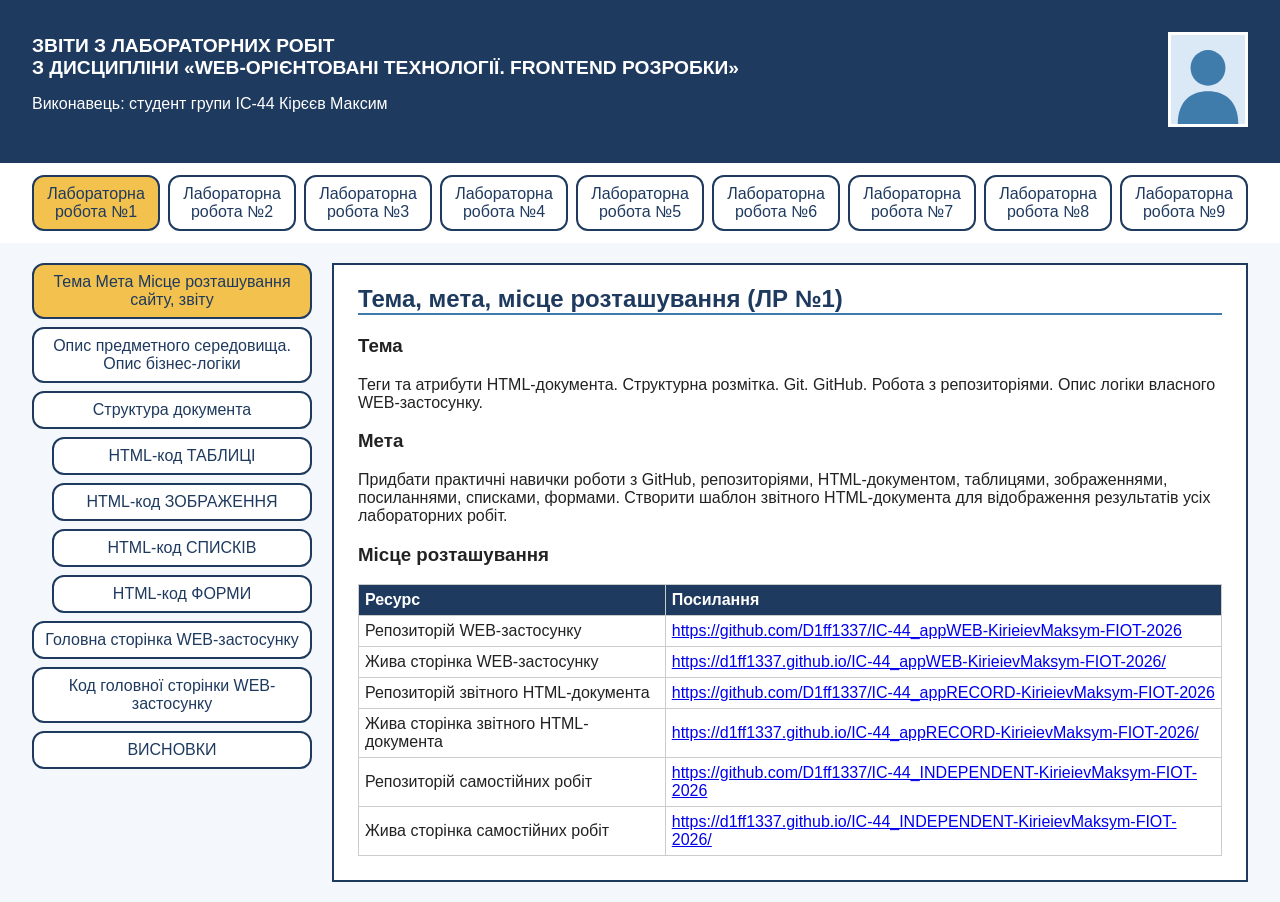
==== commit fdbfa2bf: "ЛР №3: адаптивна верстка, flexbox, медіа-запити Co-Authored-By: Claude Sonnet 5.5 <noreply@anthropic" ====
--- a/index.html
+++ b/index.html
@@ -6,7 +6,7 @@
 <p class="who">Виконавець: студент групи ІС-44 Кірєєв Максим</p></div>
 <figure class="photo"><img src="photo.svg" alt="Фото студента"></figure></header>
 <nav id="labs"><button class="top active" data-lab="1">Лабораторна робота №1</button><button class="top" data-lab="2">Лабораторна робота №2</button><button class="top" data-lab="3">Лабораторна робота №3</button><button class="top" data-lab="4">Лабораторна робота №4</button><button class="top" data-lab="5">Лабораторна робота №5</button><button class="top" data-lab="6">Лабораторна робота №6</button><button class="top" data-lab="7">Лабораторна робота №7</button><button class="top" data-lab="8">Лабораторна робота №8</button><button class="top" data-lab="9">Лабораторна робота №9</button></nav>
-<div id="layout"><aside id="side"><div class="side" data-lab="1"><button class="item" data-p="l1-tema">Тема Мета Місце розташування сайту, звіту</button><button class="item" data-p="l1-opys">Опис предметного середовища. Опис бізнес-логіки</button><button class="item" data-p="l1-struct">Структура документа</button><button class="item sub" data-p="l1-table">HTML-код ТАБЛИЦІ</button><button class="item sub" data-p="l1-img">HTML-код ЗОБРАЖЕННЯ</button><button class="item sub" data-p="l1-list">HTML-код СПИСКІВ</button><button class="item sub" data-p="l1-form">HTML-код ФОРМИ</button><button class="item" data-p="l1-main">Головна сторінка WEB-застосунку</button><button class="item" data-p="l1-maincode">Код головної сторінки WEB-застосунку</button><button class="item" data-p="l1-concl">ВИСНОВКИ</button></div><div class="side" data-lab="2" hidden><button class="item" data-p="l2-x">ЛР №2</button></div><div class="side" data-lab="3" hidden><button class="item" data-p="l3-x">ЛР №3</button></div><div class="side" data-lab="4" hidden><button class="item" data-p="l4-x">ЛР №4</button></div><div class="side" data-lab="5" hidden><button class="item" data-p="l5-x">ЛР №5</button></div><div class="side" data-lab="6" hidden><button class="item" data-p="l6-x">ЛР №6</button></div><div class="side" data-lab="7" hidden><button class="item" data-p="l7-x">ЛР №7</button></div><div class="side" data-lab="8" hidden><button class="item" data-p="l8-x">ЛР №8</button></div><div class="side" data-lab="9" hidden><button class="item" data-p="l9-x">ЛР №9</button></div></aside><main id="out"><article id="l1-tema" hidden><h2>Тема, мета, місце розташування (ЛР №1)</h2>
+<div id="layout"><aside id="side"><div class="side" data-lab="1"><button class="item" data-p="l1-tema">Тема Мета Місце розташування сайту, звіту</button><button class="item" data-p="l1-opys">Опис предметного середовища. Опис бізнес-логіки</button><button class="item" data-p="l1-struct">Структура документа</button><button class="item sub" data-p="l1-table">HTML-код ТАБЛИЦІ</button><button class="item sub" data-p="l1-img">HTML-код ЗОБРАЖЕННЯ</button><button class="item sub" data-p="l1-list">HTML-код СПИСКІВ</button><button class="item sub" data-p="l1-form">HTML-код ФОРМИ</button><button class="item" data-p="l1-main">Головна сторінка WEB-застосунку</button><button class="item" data-p="l1-maincode">Код головної сторінки WEB-застосунку</button><button class="item" data-p="l1-concl">ВИСНОВКИ</button></div><div class="side" data-lab="2" hidden><button class="item" data-p="l2-tema">Тема, мета ЛР №2. Місце розташування сайту, звіту</button><button class="item" data-p="l2-ways">Способи підключення стилів</button><button class="item sub" data-p="l2-tag">Селектори тегу</button><button class="item sub" data-p="l2-class">Селектори класу</button><button class="item sub" data-p="l2-id">Селектори ідентифікаторів</button><button class="item sub" data-p="l2-other">Інші селектори</button><button class="item" data-p="l2-css">CSS: Шрифти Текст Таблиці Фон Контур Списки CSS Просунутий</button><button class="item" data-p="l2-resume">Резюме</button><button class="item" data-p="l2-concl">ВИСНОВКИ до ЛР №2</button></div><div class="side" data-lab="3" hidden><button class="item" data-p="l3-tema">Тема Мета Місце розташування сайту, звіту</button><button class="item" data-p="l3-t1">ЗАВДАННЯ №1 Зовнішній вигляд макету. Код макету</button><button class="item" data-p="l3-site">Головна сторінка WEB-застосунку (скріншот)</button><button class="item" data-p="l3-sitecode">Код головної сторінки (HTML, CSS, JS)</button><button class="item" data-p="l3-adapt">Адаптивна верстка: десктоп, планшет, мобільна</button><button class="item" data-p="l3-t2">ЗАВДАННЯ №2</button><button class="item sub" data-p="l3-tf">Фіксована таблична верстка</button><button class="item sub" data-p="l3-tfl">Гумова таблична верстка</button><button class="item sub" data-p="l3-bf">Фіксована блокова верстка</button><button class="item sub" data-p="l3-bfl">Гумова блокова верстка</button><button class="item" data-p="l3-t3">ЗАВДАННЯ №3 FLEXBOX</button><button class="item sub" data-p="l3-fx-view">Зовнішній вигляд сторінки</button><button class="item sub" data-p="l3-fx-html">HTML-код</button><button class="item sub" data-p="l3-fx-css">CSS-код сторінки</button><button class="item" data-p="l3-concl">ВИСНОВКИ до ЛР №3</button></div><div class="side" data-lab="4" hidden><button class="item" data-p="l4-x">ЛР №4</button></div><div class="side" data-lab="5" hidden><button class="item" data-p="l5-x">ЛР №5</button></div><div class="side" data-lab="6" hidden><button class="item" data-p="l6-x">ЛР №6</button></div><div class="side" data-lab="7" hidden><button class="item" data-p="l7-x">ЛР №7</button></div><div class="side" data-lab="8" hidden><button class="item" data-p="l8-x">ЛР №8</button></div><div class="side" data-lab="9" hidden><button class="item" data-p="l9-x">ЛР №9</button></div></aside><main id="out"><article id="l1-tema" hidden><h2>Тема, мета, місце розташування (ЛР №1)</h2>
 <h3>Тема</h3><p>Теги та атрибути HTML-документа. Структурна розмітка. Git. GitHub. Робота з репозиторіями. Опис логіки власного WEB-застосунку.</p>
 <h3>Мета</h3><p>Придбати практичні навички роботи з GitHub, репозиторіями, HTML-документом, таблицями, зображеннями, посиланнями, списками, формами. Створити шаблон звітного HTML-документа для відображення результатів усіх лабораторних робіт.</p>
 <h3>Місце розташування</h3>
@@ -175,5 +175,879 @@
 <li><b>Таблиці:</b> table, caption, thead, tbody, tfoot, tr, th, td, colgroup, col.</li>
 <li><b>Зображення:</b> img, figure, figcaption, picture, source.</li>
 <li><b>Списки:</b> ul, ol, li, dl, dt, dd.</li>
-<li><b>Засоби опису таблиць:</b> теги table/tr/td/th, атрибути colspan, rowspan, border, а також стилі CSS (border-collapse, padding тощо).</li></ol></article><article id="l2-x" hidden><h2>Лабораторна робота №2</h2><p>Розділ буде заповнено після виконання ЛР №2.</p></article><article id="l3-x" hidden><h2>Лабораторна робота №3</h2><p>Розділ буде заповнено після виконання ЛР №3.</p></article><article id="l4-x" hidden><h2>Лабораторна робота №4</h2><p>Розділ буде заповнено після виконання ЛР №4.</p></article><article id="l5-x" hidden><h2>Лабораторна робота №5</h2><p>Розділ буде заповнено після виконання ЛР №5.</p></article><article id="l6-x" hidden><h2>Лабораторна робота №6</h2><p>Розділ буде заповнено після виконання ЛР №6.</p></article><article id="l7-x" hidden><h2>Лабораторна робота №7</h2><p>Розділ буде заповнено після виконання ЛР №7.</p></article><article id="l8-x" hidden><h2>Лабораторна робота №8</h2><p>Розділ буде заповнено після виконання ЛР №8.</p></article><article id="l9-x" hidden><h2>Лабораторна робота №9</h2><p>Розділ буде заповнено після виконання ЛР №9.</p></article></main></div>
+<li><b>Засоби опису таблиць:</b> теги table/tr/td/th, атрибути colspan, rowspan, border, а також стилі CSS (border-collapse, padding тощо).</li></ol></article><article id="l2-tema" hidden><h2>Тема, мета ЛР №2. Місце розташування</h2>
+<h3>Тема</h3><p>Каскадні таблиці стилів. Селектори тегу, класу, ідентифікатора. Стильове оформлення текстових елементів в HTML-документах.</p>
+<h3>Мета</h3><p>Придбати практичні навички роботи з селекторами, ідентифікаторами, списками, властивостями кольору і фону, зовнішніми та внутрішніми відступами, плаваючими елементами, оформленням текстових елементів.</p>
+<p>WEB-застосунок: <a href="https://d1ff1337.github.io/IC-44_appWEB-KirieievMaksym-FIOT-2026/" target="_blank">https://d1ff1337.github.io/IC-44_appWEB-KirieievMaksym-FIOT-2026/</a><br>Звітний документ: <a href="https://d1ff1337.github.io/IC-44_appRECORD-KirieievMaksym-FIOT-2026/" target="_blank">https://d1ff1337.github.io/IC-44_appRECORD-KirieievMaksym-FIOT-2026/</a></p></article><article id="l2-ways" hidden><h2>Способи підключення стилів</h2>
+<ol><li><b>Вбудований (inline)</b> — атрибут style:<pre><code>&lt;p style=&quot;color:red&quot;&gt;Текст&lt;/p&gt;</code></pre></li>
+<li><b>Внутрішній</b> — тег style в head:<pre><code>&lt;style&gt;
+  p { color: red; }
+&lt;/style&gt;</code></pre></li>
+<li><b>Зовнішній</b> — окремий файл (використано в проєкті):<pre><code>&lt;link rel=&quot;stylesheet&quot; href=&quot;style.css&quot;&gt;</code></pre></li>
+<li><b>Імпорт</b>: <code>@import url("style.css");</code></li></ol>
+<p><b>Каскадування</b> — вирішення конфліктів правил за пріоритетом (inline &gt; id &gt; class &gt; тег, а за рівної специфічності — останнє правило). <b>Спадкування</b> — передача деяких властивостей (color, font) від батьківського елемента нащадкам.</p></article><article id="l2-tag" hidden><h2>Селектори тегу</h2><pre><code>body { margin: 0; font-family: Arial, sans-serif; color: #222; background: #f4f7fb; }
+h1 { margin: 0; color: #fff; }
+h2 { color: #1f3a5f; border-bottom: 2px solid #3f7cac; }
+a { color: #3f7cac; }
+img { max-width: 100%; }</code></pre><pre><code>&lt;h2&gt;Популярні книги&lt;/h2&gt;</code></pre><figure><img src="img/table.png" alt="Результат у браузері"><figcaption>Результат у браузері</figcaption></figure></article><article id="l2-class" hidden><h2>Селектори класів</h2><pre><code>.btn { padding: 8px 20px; color: #fff; background: #e4572e; border: 0; border-radius: 6px; }
+.btn:hover { background: #c4421d; }</code></pre><pre><code>&lt;button type=&quot;submit&quot; class=&quot;btn&quot;&gt;Зареєструватися&lt;/button&gt;</code></pre><figure><img src="img/form.png" alt="Результат у браузері"><figcaption>Результат у браузері</figcaption></figure></article><article id="l2-id" hidden><h2>Селектори ідентифікаторів</h2><pre><code>#main-header { display: flex; justify-content: space-between; padding: 16px 32px; background: #1f3a5f; }
+#hero { text-align: center; }</code></pre><pre><code>&lt;header id=&quot;main-header&quot;&gt;…&lt;/header&gt;
+&lt;section id=&quot;hero&quot;&gt;…&lt;/section&gt;</code></pre><figure><img src="img/header.png" alt="Результат у браузері"><figcaption>Результат у браузері</figcaption></figure></article><article id="l2-other" hidden><h2>Інші селектори</h2><pre><code>* { box-sizing: border-box; }
+nav &gt; a { margin-left: 16px; color: #fff; }
+h2 + p { font-style: italic; }
+tr:nth-child(even) { background: #eef3f9; }
+input[type=&quot;text&quot;], input[type=&quot;email&quot;] { padding: 6px; border: 2px solid #ccc; }</code></pre><p>Дочірній <code>nav &gt; a</code>, сусідній <code>h2 + p</code>, атрибута <code>input[type="text"]</code>, універсальний <code>*</code>.</p><figure><img src="img/page.png" alt="Результат у браузері"><figcaption>Результат у браузері</figcaption></figure></article><article id="l2-css" hidden><h2>CSS: Шрифти Текст Таблиці Фон Контур Списки CSS Просунутий</h2>
+<h3>Шрифти, текст, колір</h3><pre><code>body { margin: 0; font-family: Arial, sans-serif; color: #222; background: #f4f7fb; }
+h2 { color: #1f3a5f; border-bottom: 2px solid #3f7cac; }
+h2 + p { font-style: italic; }</code></pre>
+<h3>Таблиці</h3><pre><code>table { width: 100%; border-collapse: collapse; }
+th, td { padding: 8px; border: 1px solid #ccc; }
+th { color: #fff; background: #1f3a5f; }
+tr:nth-child(even) { background: #eef3f9; }</code></pre><figure><img src="img/table.png" alt="Таблиця"><figcaption>Таблиця</figcaption></figure>
+<h3>Списки</h3><pre><code>ul { list-style-type: square; }
+ul ul { list-style-type: circle; }
+ul ul ul { list-style-type: disc; }</code></pre><figure><img src="img/lists.png" alt="Списки"><figcaption>Списки</figcaption></figure>
+<h3>Фон і контур</h3><pre><code>#main-header { display: flex; justify-content: space-between; padding: 16px 32px; background: #1f3a5f; }
+.btn { padding: 8px 20px; color: #fff; background: #e4572e; border: 0; border-radius: 6px; }
+input[type=&quot;text&quot;], input[type=&quot;email&quot;] { padding: 6px; border: 2px solid #ccc; }</code></pre>
+<h3>CSS Просунутий</h3><pre><code>.btn:hover { background: #c4421d; }
+tr:nth-child(even) { background: #eef3f9; }
+@media (max-width: 600px) { #main-header { flex-direction: column; } }</code></pre></article><article id="l2-resume" hidden><h2>Резюме</h2><p>Стильове оформлення резюме виконано в окремій сторінці <a href="resume.html" target="_blank">resume.html</a>.</p></article><article id="l2-concl" hidden><h2>Висновки до ЛР №2</h2><p>Я навчився підключати стилі різними способами та застосовувати селектори тегу, класу, ідентифікатора, а також дочірні, сусідні, атрибутні й універсальний селектори. Оформив текст, шрифти, фон, контури, таблиці та багаторівневі списки, застосував псевдокласи, переходи та медіазапити. Створив стильове оформлення резюме та звітного HTML-документа за макетом.</p>
+<h3>Контрольні питання</h3><ol>
+<li>CSS відокремлює оформлення від вмісту й дозволяє задавати зовнішній вигляд багатьом сторінкам з одного файлу.</li>
+<li>Методи: inline, внутрішній (style), зовнішній (link), @import.</li>
+<li>Каскадування — розв'язання конфліктів правил за пріоритетом і порядком; спадкування — передача значень властивостей від батька до нащадків.</li>
+<li>Селектор тегу: <code>p {}</code>; класу: <code>.name {}</code> з атрибутом <code>class="name"</code>.</li>
+<li>Ідентифікатор (<code>#id</code>) однозначно позначає єдиний елемент для стилізації, якорів та скриптів.</li>
+<li>Приклади: <code>font-family</code>, <code>font-size</code>, <code>color</code>, <code>text-align</code>, <code>text-decoration</code>, <code>line-height</code>.</li></ol></article><article id="l3-tema" hidden><h2>Тема, мета ЛР №3. Місце розташування сайту, звіту</h2>
+<h3>Тема</h3><p>Верстка HTML-документу. Блокова верстка. Верстка засобами CSS та FLEXBOX. Адаптивна верстка. Медіа-запити. Метатег viewport.</p>
+<h3>Мета</h3><ul><li>придбати практичні навички верстки сторінок засобами CSS, верстки на основі плаваючих елементів, з'ясувати переваги та недоліки типів макетів веб-сторінок;</li><li>придбати практичні навички верстки сторінок засобами CSS та FLEXBOX.</li></ul>
+<h3>Місце розташування</h3>
+<table class="t"><tr><th>Ресурс</th><th>Репозиторій</th><th>Жива сторінка</th></tr>
+<tr><td>Власний сайт (BookNest)</td><td><a href="https://github.com/D1ff1337/IC-44_appWEB-KirieievMaksym-FIOT-2026" target="_blank">https://github.com/D1ff1337/IC-44_appWEB-KirieievMaksym-FIOT-2026</a></td><td><a href="https://d1ff1337.github.io/IC-44_appWEB-KirieievMaksym-FIOT-2026/" target="_blank">https://d1ff1337.github.io/IC-44_appWEB-KirieievMaksym-FIOT-2026/</a></td></tr>
+<tr><td>Звітний HTML-документ</td><td><a href="https://github.com/D1ff1337/IC-44_appRECORD-KirieievMaksym-FIOT-2026" target="_blank">https://github.com/D1ff1337/IC-44_appRECORD-KirieievMaksym-FIOT-2026</a></td><td><a href="https://d1ff1337.github.io/IC-44_appRECORD-KirieievMaksym-FIOT-2026/" target="_blank">https://d1ff1337.github.io/IC-44_appRECORD-KirieievMaksym-FIOT-2026/</a></td></tr>
+<tr><td>Самостійні роботи</td><td><a href="https://github.com/D1ff1337/IC-44_INDEPENDENT-KirieievMaksym-FIOT-2026" target="_blank">https://github.com/D1ff1337/IC-44_INDEPENDENT-KirieievMaksym-FIOT-2026</a></td><td><a href="https://d1ff1337.github.io/IC-44_INDEPENDENT-KirieievMaksym-FIOT-2026/" target="_blank">https://d1ff1337.github.io/IC-44_INDEPENDENT-KirieievMaksym-FIOT-2026/</a></td></tr></table>
+<h3>Сторінки завдань (живі)</h3><ul>
+<li><a href="https://d1ff1337.github.io/IC-44_appRECORD-KirieievMaksym-FIOT-2026/lr3/table-fixed.html" target="_blank">Фіксована таблична верстка</a></li>
+<li><a href="https://d1ff1337.github.io/IC-44_appRECORD-KirieievMaksym-FIOT-2026/lr3/table-fluid.html" target="_blank">Гумова таблична верстка</a></li>
+<li><a href="https://d1ff1337.github.io/IC-44_appRECORD-KirieievMaksym-FIOT-2026/lr3/block-fixed.html" target="_blank">Фіксована блокова верстка</a></li>
+<li><a href="https://d1ff1337.github.io/IC-44_appRECORD-KirieievMaksym-FIOT-2026/lr3/block-fluid.html" target="_blank">Гумова блокова верстка</a></li>
+<li><a href="https://d1ff1337.github.io/IC-44_appRECORD-KirieievMaksym-FIOT-2026/lr3/flexbox.html" target="_blank">Сторінка Flexbox (варіант 7)</a></li></ul>
+<p><b>Варіанти:</b> Завдання №2 — таблична верстка: варіант 7, блокова верстка: варіант 8 (7+1); Завдання №3 — варіант 7.</p></article><article id="l3-t1" hidden><h2>Завдання №1. Зовнішній вигляд макету. Код макету</h2>
+<p>Макет сайту BookNest вдосконалено: додано шапку з логотипом і навігацією, блок карток переваг, картки книг, багатоколонковий підвал, а також правила перебудови блоків для трьох типів пристроїв.</p>
+<figure><img src="img/lr3-maket.png" alt="Макет BookNest: десктоп, планшет, мобільний"><figcaption>Макет BookNest для трьох розмірів екрана</figcaption></figure>
+<h3>Тип макету</h3>
+<p>Використано <b>адаптивний (responsive) гумовий макет</b>: ширина блоків задається у відсотках, <code>rem</code>, <code>vw</code> та через <code>flex</code>/<code>grid</code>, тому сторінка розтягується й стискається разом із вікном. Для трьох діапазонів ширини (desktop, tablet, mobile) використовуються медіа-запити, які змінюють кількість колонок і вигляд меню. Порівняно з фіксованим макетом (ширина в px) він зручніший на різних пристроях, але складніший у розрахунку; порівняно з чистим гумовим — не розтягується безмежно (<code>max-width: 70rem</code>) і не «ламається» на вузьких екранах.</p>
+<h3>Код макету (скелет)</h3>
+<pre><code>&lt;header&gt;  логотип + навігація (на мобільному — кнопка «бургер»)  &lt;/header&gt;
+&lt;main&gt;
+  &lt;section id="hero"&gt;        зображення + привітання          &lt;/section&gt;
+  &lt;section id="features"&gt;    grid: 4 → 2 → 1 колонка          &lt;/section&gt;
+  &lt;section id="catalog"&gt;     flex-картки: 3 → 2 → 1 в ряд     &lt;/section&gt;
+  &lt;section id="rules"&gt;       flex: 2 колонки → 1              &lt;/section&gt;
+  &lt;section id="register"&gt;    форма                            &lt;/section&gt;
+&lt;/main&gt;
+&lt;footer&gt;  3 колонки (контакти, розділи) + © &lt;/footer&gt;</code></pre>
+<h3>Файлова структура WEB-застосунку</h3>
+<pre><code>IC-44_appWEB-KirieievMaksym-FIOT-2026/
+├── index.html
+├── about.html
+├── css/
+│   └── style.css
+├── js/
+│   └── menu.js
+└── images/
+    ├── logo.svg   hero.svg
+    └── book1.svg  book2.svg  book3.svg</code></pre></article><article id="l3-site" hidden><h2>Головна сторінка WEB-застосунку (скріншот)</h2>
+<figure><img src="img/lr3-site-desktop.png" alt="Головна сторінка BookNest (десктоп)"><figcaption>Головна сторінка BookNest — десктопна версія (1280px)</figcaption></figure>
+<p>Жива сторінка: <a href="https://d1ff1337.github.io/IC-44_appWEB-KirieievMaksym-FIOT-2026/" target="_blank">https://d1ff1337.github.io/IC-44_appWEB-KirieievMaksym-FIOT-2026/</a></p></article><article id="l3-sitecode" hidden><h2>Код головної сторінки WEB-застосунку</h2>
+<h3>index.html</h3><pre><code>&lt;!DOCTYPE html&gt;
+&lt;html lang=&quot;uk&quot;&gt;
+&lt;head&gt;
+  &lt;meta charset=&quot;UTF-8&quot;&gt;
+  &lt;meta name=&quot;viewport&quot; content=&quot;width=device-width, initial-scale=1.0&quot;&gt;
+  &lt;title&gt;BookNest — онлайн-бібліотека&lt;/title&gt;
+  &lt;link rel=&quot;stylesheet&quot; href=&quot;css/style.css&quot;&gt;
+  &lt;script src=&quot;js/menu.js&quot; defer&gt;&lt;/script&gt;
+&lt;/head&gt;
+&lt;body&gt;
+  &lt;header id=&quot;main-header&quot;&gt;
+    &lt;a class=&quot;logo&quot; href=&quot;index.html&quot; aria-label=&quot;BookNest — на головну&quot;&gt;
+      &lt;img src=&quot;images/logo.svg&quot; alt=&quot;&quot; width=&quot;40&quot; height=&quot;40&quot;&gt;
+      &lt;span&gt;BookNest&lt;/span&gt;
+    &lt;/a&gt;
+    &lt;button class=&quot;burger&quot; id=&quot;burger&quot; type=&quot;button&quot; aria-label=&quot;Відкрити меню&quot; aria-expanded=&quot;false&quot; aria-controls=&quot;menu&quot;&gt;
+      &lt;span&gt;&lt;/span&gt;&lt;span&gt;&lt;/span&gt;&lt;span&gt;&lt;/span&gt;
+    &lt;/button&gt;
+    &lt;nav id=&quot;menu&quot; aria-label=&quot;Головне меню&quot;&gt;
+      &lt;a href=&quot;#catalog&quot;&gt;Каталог&lt;/a&gt;
+      &lt;a href=&quot;#rules&quot;&gt;Як взяти книгу&lt;/a&gt;
+      &lt;a href=&quot;#register&quot;&gt;Реєстрація&lt;/a&gt;
+      &lt;a href=&quot;about.html&quot;&gt;Опис предметної галузі та бізнес-логіки&lt;/a&gt;
+    &lt;/nav&gt;
+  &lt;/header&gt;
+
+  &lt;main&gt;
+    &lt;section id=&quot;hero&quot;&gt;
+      &lt;img src=&quot;images/hero.svg&quot; alt=&quot;Полиця з книгами BookNest&quot; width=&quot;900&quot; height=&quot;320&quot;&gt;
+      &lt;h2&gt;Ласкаво просимо до BookNest&lt;/h2&gt;
+      &lt;p&gt;Шукайте, бронюйте та читайте книги онлайн.&lt;/p&gt;
+    &lt;/section&gt;
+
+    &lt;section id=&quot;features&quot;&gt;
+      &lt;h2&gt;Чому BookNest&lt;/h2&gt;
+      &lt;div class=&quot;features&quot;&gt;
+        &lt;article class=&quot;feature&quot;&gt;&lt;span class=&quot;ico&quot;&gt;🔍&lt;/span&gt;&lt;h3&gt;Швидкий пошук&lt;/h3&gt;&lt;p&gt;Знаходьте книги за назвою, автором чи категорією.&lt;/p&gt;&lt;/article&gt;
+        &lt;article class=&quot;feature&quot;&gt;&lt;span class=&quot;ico&quot;&gt;📌&lt;/span&gt;&lt;h3&gt;Бронювання&lt;/h3&gt;&lt;p&gt;Резервуйте книгу онлайн за кілька кліків.&lt;/p&gt;&lt;/article&gt;
+        &lt;article class=&quot;feature&quot;&gt;&lt;span class=&quot;ico&quot;&gt;📖&lt;/span&gt;&lt;h3&gt;Читання онлайн&lt;/h3&gt;&lt;p&gt;Читайте електронні версії з будь-якого пристрою.&lt;/p&gt;&lt;/article&gt;
+        &lt;article class=&quot;feature&quot;&gt;&lt;span class=&quot;ico&quot;&gt;🗂️&lt;/span&gt;&lt;h3&gt;Облік видач&lt;/h3&gt;&lt;p&gt;Бібліотекар бачить усі видачі та повернення.&lt;/p&gt;&lt;/article&gt;
+      &lt;/div&gt;
+    &lt;/section&gt;
+
+    &lt;section id=&quot;catalog&quot;&gt;
+      &lt;h2&gt;Популярні книги&lt;/h2&gt;
+      &lt;div class=&quot;cards&quot;&gt;
+        &lt;article class=&quot;card&quot;&gt;
+          &lt;img src=&quot;images/book1.svg&quot; alt=&quot;Кобзар&quot; width=&quot;120&quot;&gt;
+          &lt;h3&gt;Кобзар&lt;/h3&gt;
+          &lt;p class=&quot;author&quot;&gt;Тарас Шевченко&lt;/p&gt;
+          &lt;span class=&quot;status ok&quot;&gt;Є в наявності&lt;/span&gt;
+        &lt;/article&gt;
+        &lt;article class=&quot;card&quot;&gt;
+          &lt;img src=&quot;images/book2.svg&quot; alt=&quot;Чистий код&quot; width=&quot;120&quot;&gt;
+          &lt;h3&gt;Чистий код&lt;/h3&gt;
+          &lt;p class=&quot;author&quot;&gt;Роберт Мартін&lt;/p&gt;
+          &lt;span class=&quot;status ok&quot;&gt;Є в наявності&lt;/span&gt;
+        &lt;/article&gt;
+        &lt;article class=&quot;card&quot;&gt;
+          &lt;img src=&quot;images/book3.svg&quot; alt=&quot;HTML і CSS&quot; width=&quot;120&quot;&gt;
+          &lt;h3&gt;HTML і CSS&lt;/h3&gt;
+          &lt;p class=&quot;author&quot;&gt;Джон Дакетт&lt;/p&gt;
+          &lt;span class=&quot;status no&quot;&gt;Видана&lt;/span&gt;
+        &lt;/article&gt;
+      &lt;/div&gt;
+    &lt;/section&gt;
+
+    &lt;section id=&quot;rules&quot;&gt;
+      &lt;h2&gt;Як взяти книгу&lt;/h2&gt;
+      &lt;div class=&quot;two-col&quot;&gt;
+        &lt;div&gt;
+          &lt;ol&gt;
+            &lt;li&gt;Зареєструйтесь.&lt;/li&gt;
+            &lt;li&gt;Знайдіть книгу в каталозі.&lt;/li&gt;
+            &lt;li&gt;Забронюйте її.&lt;/li&gt;
+          &lt;/ol&gt;
+        &lt;/div&gt;
+        &lt;div&gt;
+          &lt;h3&gt;Категорії&lt;/h3&gt;
+          &lt;ul&gt;
+            &lt;li&gt;Художня література
+              &lt;ul&gt;
+                &lt;li&gt;Класика
+                  &lt;ul&gt;&lt;li&gt;Українська&lt;/li&gt;&lt;li&gt;Зарубіжна&lt;/li&gt;&lt;/ul&gt;
+                &lt;/li&gt;
+              &lt;/ul&gt;
+            &lt;/li&gt;
+            &lt;li&gt;IT&lt;/li&gt;
+          &lt;/ul&gt;
+        &lt;/div&gt;
+      &lt;/div&gt;
+    &lt;/section&gt;
+
+    &lt;section id=&quot;register&quot;&gt;
+      &lt;h2&gt;Реєстрація читача&lt;/h2&gt;
+      &lt;form action=&quot;#&quot; method=&quot;post&quot;&gt;
+        &lt;label&gt;Ім&#x27;я: &lt;input type=&quot;text&quot; name=&quot;name&quot; required&gt;&lt;/label&gt;
+        &lt;label&gt;Email: &lt;input type=&quot;email&quot; name=&quot;email&quot; required&gt;&lt;/label&gt;
+        &lt;label class=&quot;check&quot;&gt;&lt;input type=&quot;checkbox&quot; name=&quot;news&quot;&gt; Отримувати новини&lt;/label&gt;
+        &lt;button type=&quot;submit&quot; class=&quot;btn&quot;&gt;Зареєструватися&lt;/button&gt;
+      &lt;/form&gt;
+    &lt;/section&gt;
+  &lt;/main&gt;
+
+  &lt;footer id=&quot;main-footer&quot;&gt;
+    &lt;div class=&quot;footer-inner&quot;&gt;
+      &lt;div&gt;
+        &lt;strong&gt;BookNest&lt;/strong&gt;
+        &lt;p&gt;Онлайн-бібліотека для кожного.&lt;/p&gt;
+      &lt;/div&gt;
+      &lt;div&gt;
+        &lt;strong&gt;Контакти&lt;/strong&gt;
+        &lt;p&gt;kireevmaksim322@gmail.com&lt;br&gt;м. Київ, НТУУ «КПІ», ФІОТ&lt;/p&gt;
+      &lt;/div&gt;
+      &lt;div&gt;
+        &lt;strong&gt;Розділи&lt;/strong&gt;
+        &lt;p&gt;&lt;a href=&quot;#catalog&quot;&gt;Каталог&lt;/a&gt; · &lt;a href=&quot;#rules&quot;&gt;Правила&lt;/a&gt; · &lt;a href=&quot;about.html&quot;&gt;Про проєкт&lt;/a&gt;&lt;/p&gt;
+      &lt;/div&gt;
+    &lt;/div&gt;
+    &lt;p class=&quot;copy&quot;&gt;© 2026 BookNest. Кірєєв Максим, ІС-44&lt;/p&gt;
+  &lt;/footer&gt;
+&lt;/body&gt;
+&lt;/html&gt;</code></pre>
+<h3>css/style.css</h3><pre><code>/* ===== Змінні та базові стилі (rem — відносно розміру шрифту html) ===== */
+:root {
+  --dark: #1f3a5f;
+  --blue: #3f7cac;
+  --accent: #e4572e;
+  --accent-dark: #c4421d;
+  --gold: #f2c14e;
+  --bg: #f4f7fb;
+  --gap: 1.5rem;
+}
+* { box-sizing: border-box; }
+html { font-size: 100%; scroll-behavior: smooth; }
+body { margin: 0; font-family: Arial, sans-serif; line-height: 1.5; color: #222; background: var(--bg); }
+h1 { margin: 0; color: #fff; }
+h2 { color: var(--dark); border-bottom: 0.125rem solid var(--blue); }
+a { color: var(--blue); }
+img { max-width: 100%; height: auto; }
+
+/* ===== Шапка: логотип + навігація (flexbox) ===== */
+#main-header {
+  position: sticky; top: 0; z-index: 10;
+  display: flex; flex-wrap: wrap; align-items: center; justify-content: space-between;
+  gap: 0.75rem 1.5rem; padding: 0.75rem 4vw; background: var(--dark);
+  box-shadow: 0 0.25rem 1rem rgba(0, 0, 0, .25);
+}
+.logo { display: flex; align-items: center; gap: 0.6rem; font-size: 1.6rem; font-weight: bold; color: #fff; text-decoration: none; }
+.logo img { transition: transform .4s; }
+.logo:hover img { transform: rotate(-10deg) scale(1.1); }
+nav { display: flex; flex-wrap: wrap; gap: 0.5rem 1.25rem; }
+nav &gt; a {
+  position: relative; padding: 0.25rem 0; color: #fff; text-decoration: none;
+}
+/* підкреслення, що плавно виростає при наведенні */
+nav &gt; a::after {
+  content: &quot;&quot;; position: absolute; left: 0; bottom: 0; width: 100%; height: 0.125rem;
+  background: var(--gold); transform: scaleX(0); transform-origin: left; transition: transform .3s;
+}
+nav &gt; a:hover::after, nav &gt; a:focus-visible::after { transform: scaleX(1); }
+
+/* Кнопка «бургер» (на великих екранах прихована) */
+.burger {
+  display: none; width: 2.75rem; height: 2.75rem; padding: 0.6rem;
+  flex-direction: column; justify-content: space-between;
+  background: transparent; border: 0.125rem solid #fff; border-radius: 0.5rem; cursor: pointer;
+}
+.burger span { display: block; height: 0.18rem; background: #fff; border-radius: 0.1rem; transition: transform .3s, opacity .3s; }
+.burger.active span:nth-child(1) { transform: translateY(0.52rem) rotate(45deg); }
+.burger.active span:nth-child(2) { opacity: 0; }
+.burger.active span:nth-child(3) { transform: translateY(-0.52rem) rotate(-45deg); }
+
+/* ===== Основний блок ===== */
+main { max-width: 70rem; width: 100%; margin: 0 auto; padding: 0 4vw 2rem; }
+main.doc { max-width: 56rem; }
+section { margin-top: 2rem; }
+
+#hero { text-align: center; }
+#hero img { width: 100%; max-height: 45vh; object-fit: cover; border-radius: 0.75rem; }
+h2 + p { font-style: italic; }
+
+/* Картки переваг — CSS Grid */
+.features { display: grid; grid-template-columns: repeat(4, 1fr); gap: var(--gap); }
+.feature { padding: 1.25rem; text-align: center; background: #fff; border: 0.125rem solid var(--dark); border-radius: 0.75rem; }
+.feature .ico { font-size: 2rem; }
+.feature h3 { margin: 0.5rem 0; color: var(--dark); }
+.feature p { margin: 0; font-size: 0.95rem; }
+
+/* Картки книг — Flexbox із переносом */
+.cards { display: flex; flex-wrap: wrap; gap: var(--gap); }
+.card {
+  flex: 1 1 calc((100% - 2 * var(--gap)) / 3);
+  display: flex; flex-direction: column; align-items: center; gap: 0.5rem;
+  padding: 1.25rem; text-align: center; background: #fff; border-radius: 0.75rem;
+  box-shadow: 0 0.125rem 0.5rem rgba(31, 58, 95, .15);
+  transition: transform .3s, box-shadow .3s;
+}
+.card h3 { margin: 0; color: var(--dark); }
+.card .author { margin: 0; color: #555; }
+.status { padding: 0.2rem 0.8rem; font-size: 0.85rem; color: #fff; border-radius: 1rem; }
+.status.ok { background: #3a9d4d; }
+.status.no { background: var(--accent); }
+
+.two-col { display: flex; flex-wrap: wrap; gap: var(--gap); }
+.two-col &gt; div { flex: 1 1 18rem; }
+
+.btn { padding: 0.6rem 1.5rem; font: inherit; color: #fff; background: var(--accent); border: 0; border-radius: 0.4rem; cursor: pointer; transition: background .3s, transform .2s; }
+.btn:hover { background: var(--accent-dark); }
+.btn:active { transform: scale(.96); }
+
+table { width: 100%; border-collapse: collapse; }
+th, td { padding: 0.5rem; border: 1px solid #ccc; }
+th { color: #fff; background: var(--dark); }
+tr:nth-child(even) { background: #eef3f9; }
+ul { list-style-type: square; }
+ul ul { list-style-type: circle; }
+ul ul ul { list-style-type: disc; }
+
+form { display: flex; flex-direction: column; align-items: flex-start; gap: 0.5rem; max-width: 26rem; }
+label { display: block; width: 100%; margin-top: 0.5rem; }
+input[type=&quot;text&quot;], input[type=&quot;email&quot;] { width: 100%; padding: 0.5rem; font: inherit; border: 0.125rem solid #ccc; border-radius: 0.3rem; transition: border-color .3s, box-shadow .3s; }
+input[type=&quot;text&quot;]:focus, input[type=&quot;email&quot;]:focus { outline: 0; border-color: var(--blue); box-shadow: 0 0 0 0.2rem rgba(63, 124, 172, .25); }
+
+/* ===== Підвал ===== */
+#main-footer { margin-top: 2rem; padding: 1.5rem 4vw 1rem; color: #fff; background: var(--dark); }
+.footer-inner { display: flex; flex-wrap: wrap; justify-content: space-between; gap: var(--gap); max-width: 70rem; margin: 0 auto; }
+.footer-inner &gt; div { flex: 1 1 14rem; }
+.footer-inner p { margin: 0.25rem 0 0; font-size: 0.9rem; }
+.footer-inner a { color: var(--gold); }
+.copy { margin: 1rem 0 0; text-align: center; font-size: 0.85rem; }
+
+/* ===== Анімації ===== */
+@keyframes fadeUp { from { opacity: 0; transform: translateY(1.5rem); } to { opacity: 1; transform: none; } }
+@keyframes slideDown { from { opacity: 0; transform: translateY(-0.75rem); } to { opacity: 1; transform: none; } }
+section { animation: fadeUp .8s ease both; }
+#features { animation-delay: .1s; }
+#catalog { animation-delay: .2s; }
+.feature, .card { animation: fadeUp .8s ease both; }
+.card:nth-child(2), .feature:nth-child(2) { animation-delay: .15s; }
+.card:nth-child(3), .feature:nth-child(3) { animation-delay: .3s; }
+.feature:nth-child(4) { animation-delay: .45s; }
+
+/* ==========================================================
+   МЕДІА-ЗАПИТИ (mobile / tablet / desktop) та логічні оператори
+   ========================================================== */
+
+/* Ефекти наведення лише там, де є «справжній» курсор: and */
+@media (hover: hover) and (pointer: fine) {
+  .card:hover { transform: translateY(-0.5rem); box-shadow: 0 0.75rem 1.5rem rgba(31, 58, 95, .3); }
+  .feature { transition: background .3s, transform .3s; }
+  .feature:hover { background: #fff7e0; transform: scale(1.03); }
+}
+
+/* ПЛАНШЕТ: 601px – 1024px (and — «і») */
+@media screen and (min-width: 601px) and (max-width: 1024px) {
+  #main-header nav { flex-basis: 100%; justify-content: space-between; }
+  .features { grid-template-columns: repeat(2, 1fr); }
+  .card { flex-basis: calc((100% - var(--gap)) / 2); }
+}
+
+/* МОБІЛЬНИЙ: до 600px — бургер-меню, одна колонка */
+@media screen and (max-width: 600px) {
+  html { font-size: 93.75%; }
+  .burger { display: flex; }
+  #main-header nav {
+    display: none; flex-direction: column; flex-basis: calc(100% + 8vw); gap: 0; margin: 0 -4vw -0.75rem; padding: 0.5rem 4vw 0.75rem;
+    background: #17304f;
+  }
+  #main-header nav.open { display: flex; animation: slideDown .35s ease; }
+  nav &gt; a { padding: 0.75rem 0; border-bottom: 1px solid rgba(255, 255, 255, .15); }
+  .features { grid-template-columns: 1fr; }
+  .card { flex-basis: 100%; }
+  #hero img { max-height: 30vh; }
+}
+
+/* «Або» (кома): дуже вузький екран АБО низький екран у горизонтальній орієнтації */
+@media (max-width: 360px), (orientation: landscape) and (max-height: 420px) {
+  #main-header { position: static; }
+  #hero img { max-height: 60vh; }
+}
+
+/* Горизонтальна орієнтація на планшетах/телефонах */
+@media (orientation: landscape) and (max-width: 900px) {
+  .features { grid-template-columns: repeat(2, 1fr); }
+}
+
+/* not: усі екрани, окрім друку — плавна прокрутка */
+@media not print { html { scroll-behavior: smooth; } }
+
+/* Користувач просить менше анімацій */
+@media (prefers-reduced-motion: reduce) {
+  * { animation: none !important; transition: none !important; }
+}
+
+/* Друк */
+@media print {
+  #main-header, .burger { display: none; }
+  body { background: #fff; }
+}</code></pre>
+<h3>js/menu.js</h3><pre><code>// Бургер-меню: відкриття/закриття навігації на малих екранах
+const burger = document.getElementById(&quot;burger&quot;);
+const menu = document.getElementById(&quot;menu&quot;);
+
+function setMenu(open) {
+  menu.classList.toggle(&quot;open&quot;, open);
+  burger.classList.toggle(&quot;active&quot;, open);
+  burger.setAttribute(&quot;aria-expanded&quot;, String(open));
+  burger.setAttribute(&quot;aria-label&quot;, open ? &quot;Закрити меню&quot; : &quot;Відкрити меню&quot;);
+}
+
+burger.addEventListener(&quot;click&quot;, () =&gt; setMenu(!menu.classList.contains(&quot;open&quot;)));
+// закриття меню після вибору пункту
+menu.querySelectorAll(&quot;a&quot;).forEach(a =&gt; a.addEventListener(&quot;click&quot;, () =&gt; setMenu(false)));
+// закриття клавішею Esc
+document.addEventListener(&quot;keydown&quot;, e =&gt; { if (e.key === &quot;Escape&quot;) setMenu(false); });
+// при збільшенні вікна меню скидається
+window.matchMedia(&quot;(min-width: 601px)&quot;).addEventListener(&quot;change&quot;, e =&gt; { if (e.matches) setMenu(false); });</code></pre>
+<h3>Особливості макету</h3><ul>
+<li><b>Семантика:</b> <code>header</code> (логотип + <code>nav</code>), <code>main</code> із <code>section</code> та <code>article</code>-картками, <code>footer</code> з контактами.</li>
+<li><b>Flexbox:</b> шапка (<code>justify-content: space-between</code>), картки книг (<code>flex-wrap</code>, <code>flex: 1 1 …</code>), підвал.</li>
+<li><b>Grid:</b> блок переваг (<code>grid-template-columns: repeat(4, 1fr)</code>).</li>
+<li><b>Відносні одиниці:</b> <code>rem</code> (відступи, шрифти), <code>%</code> (flex-basis, ширини), <code>vw</code> (бічні поля <code>4vw</code>), <code>vh</code> (<code>max-height: 45vh</code> для hero), <code>em</code>-залежні розміри через успадкування.</li>
+<li><b>Анімації:</b> поява секцій і карток (<code>@keyframes fadeUp</code>), плавне відкриття мобільного меню (<code>slideDown</code>), підкреслення пунктів меню, підняття карток та зміна кольору кнопок при наведенні (<code>transition</code>), перетворення «бургера» на хрестик.</li></ul></article><article id="l3-adapt" hidden><h2>Адаптивна верстка: десктопна, планшетна та мобільна версії</h2>
+<h3>Метатег viewport</h3>
+<pre><code>&lt;meta name="viewport" content="width=device-width, initial-scale=1.0"&gt;</code></pre>
+<p>Без нього мобільний браузер відображає сторінку у віртуальному вікні ~980px і зменшує її. Значення <code>width=device-width</code> задає ширину layout viewport, що дорівнює ширині екрана пристрою, а <code>initial-scale=1.0</code> — початковий масштаб 100%.</p>
+<h3>Обрані брейкпоінти</h3>
+<table class="t"><tr><th>Версія</th><th>Ширина</th><th>Що змінюється</th></tr>
+<tr><td>Десктоп</td><td>понад 1024px</td><td>Базові стилі: меню в один рядок, 4 колонки переваг, 3 картки в ряд, підвал у 3 колонки.</td></tr>
+<tr><td>Планшет</td><td>601–1024px</td><td>Меню переноситься під логотип на всю ширину; 2 колонки переваг; 2 картки в ряд.</td></tr>
+<tr><td>Мобільна</td><td>до 600px</td><td>Меню згортається в «бургер»; усі блоки в одну колонку; базовий шрифт зменшується до 93,75%; висота hero обмежується (<code>30vh</code>).</td></tr></table>
+<figure><img src="img/lr3-site-tablet.png" alt="Планшетна версія (820px)"><figcaption>Планшетна версія — 820px</figcaption></figure>
+<div class="shots"><figure><img src="img/lr3-site-mobile.png" alt="Мобільна версія (390px)"><figcaption>Мобільна версія — 390px</figcaption></figure><figure><img src="img/lr3-site-mobile-menu.png" alt="Мобільна версія з відкритим меню"><figcaption>Відкрите «бургер»-меню</figcaption></figure></div>
+<h3>Медіа-запити та логічні оператори</h3>
+<pre><code>/* and — «і»: діапазон ширин (планшет) */
+@media screen and (min-width: 601px) and (max-width: 1024px) { ... }
+
+/* and — ефекти наведення лише на пристроях із курсором */
+@media (hover: hover) and (pointer: fine) { ... }
+
+/* кома — «або»: дуже вузький екран АБО низький екран у горизонтальній орієнтації */
+@media (max-width: 360px), (orientation: landscape) and (max-height: 420px) { ... }
+
+/* not — усі пристрої, окрім друку */
+@media not print { html { scroll-behavior: smooth; } }
+
+/* орієнтація пристрою */
+@media (orientation: landscape) and (max-width: 900px) { ... }
+
+/* повага до налаштувань користувача */
+@media (prefers-reduced-motion: reduce) { * { animation: none !important; } }</code></pre>
+<table class="t"><tr><th>Оператор</th><th>Значення</th><th>Приклад у проєкті</th></tr>
+<tr><td><code>and</code></td><td>всі умови одночасно (логічне «І»)</td><td><code>screen and (min-width: 601px) and (max-width: 1024px)</code></td></tr>
+<tr><td><code>,</code> (кома)</td><td>хоча б одна умова (логічне «АБО»)</td><td><code>(max-width: 360px), (orientation: landscape) and (max-height: 420px)</code></td></tr>
+<tr><td><code>not</code></td><td>заперечення всього запиту</td><td><code>@media not print</code></td></tr>
+<tr><td><code>only</code></td><td>приховує запит від старих браузерів</td><td><code>@media only screen and (max-width: 600px)</code></td></tr></table>
+<h3>Як створювалася кожна версія</h3><ol>
+<li><b>Десктоп</b> — базові стилі без медіа-запитів: гнучкі контейнери (<code>flex</code>, <code>grid</code>) і обмеження <code>max-width: 70rem</code>.</li>
+<li><b>Планшет</b> — діапазонний запит перебудовує сітки на 2 колонки (<code>repeat(2, 1fr)</code>, <code>flex-basis: calc((100% − gap)/2)</code>) і переносить меню на окремий рядок (<code>flex-basis: 100%</code>).</li>
+<li><b>Мобільна</b> — <code>.burger</code> стає видимою (<code>display: flex</code>), <code>nav</code> ховається та показується класом <code>.open</code>, який перемикає <code>js/menu.js</code>; сітки переходять в одну колонку.</li></ol>
+<h3>Адаптивність звітного документа</h3>
+<p>До <code>style.css</code> цього звіту також додано медіа-запити: на планшеті бічне меню стає рядом над вмістом, на мобільному кнопки лабораторних і розділів вишиковуються в колонку, зменшуються поля та шрифти коду. Дивіться розділ «Адаптивність звіту» нижче у файлі <code>style.css</code>.</p>
+<pre><code>* { box-sizing: border-box; }
+body { margin: 0; font-family: Arial, sans-serif; background: #f4f7fb; color: #222; }
+header { display: flex; justify-content: space-between; align-items: center; padding: 16px 32px; color: #fff; background: #1f3a5f; }
+h1 { margin: 0; font-size: 1.2rem; }
+h2 { color: #1f3a5f; border-bottom: 2px solid #3f7cac; }
+img { max-width: 100%; }
+header img { width: 80px; height: 95px; border: 3px solid #fff; }
+nav { display: flex; flex-wrap: wrap; gap: 8px; padding: 12px 32px; background: #fff; }
+button { padding: 8px; font: inherit; color: #1f3a5f; background: #fff; border: 2px solid #1f3a5f; border-radius: 12px; cursor: pointer; }
+nav button { flex: 1; }
+button.active { background: #f2c14e; }
+#layout { display: flex; gap: 20px; padding: 20px 32px; }
+aside { display: flex; flex-direction: column; gap: 8px; width: 280px; }
+.side { display: flex; flex-direction: column; gap: 8px; }
+.sub { margin-left: 20px; }
+main { flex: 1; min-width: 0; padding: 0 24px 24px; background: #fff; border: 2px solid #1f3a5f; }
+pre { padding: 12px; overflow: auto; max-height: 400px; color: #eee; background: #0e1b2c; }
+table { width: 100%; border-collapse: collapse; }
+th, td { padding: 6px; border: 1px solid #ccc; text-align: left; }
+th { color: #fff; background: #1f3a5f; }
+[hidden] { display: none; }
+code { font-family: Consolas, monospace; }
+figure { margin: 1rem 0; }
+figcaption { font-size: 0.85rem; color: #555; }
+.shots { display: flex; flex-wrap: wrap; align-items: flex-start; gap: 1rem; }
+.shots figure { flex: 1 1 14rem; margin: 0; }
+a { overflow-wrap: anywhere; }
+main { overflow-wrap: break-word; }
+
+/* ===== Адаптивність звіту (ЛР №3) ===== */
+/* Планшет: 601px – 1024px (and) */
+@media screen and (min-width: 601px) and (max-width: 1024px) {
+  header { padding: 0.75rem 4vw; }
+  nav { padding: 0.75rem 4vw; }
+  #layout { flex-direction: column; padding: 1rem 4vw; }
+  aside { width: 100%; flex-direction: row; flex-wrap: wrap; }
+  .side { flex-direction: row; flex-wrap: wrap; }
+  .sub { margin-left: 0; }
+}
+/* Мобільний: до 600px */
+@media screen and (max-width: 600px) {
+  header { flex-direction: column-reverse; gap: 0.75rem; padding: 0.75rem 4vw; text-align: center; }
+  h1 { font-size: 0.95rem; }
+  header img { width: 56px; height: 66px; }
+  nav { flex-direction: column; padding: 0.75rem 4vw; }
+  #layout { flex-direction: column; padding: 0.75rem 4vw; }
+  aside { width: 100%; }
+  .sub { margin-left: 1rem; }
+  main { padding: 0 0.75rem 1rem; }
+  pre { max-height: 300px; font-size: 0.75rem; }
+  th, td { padding: 4px; font-size: 0.85rem; }
+}
+/* «або» (кома): дуже вузький екран або низький екран у горизонтальній орієнтації */
+@media (max-width: 360px), (orientation: landscape) and (max-height: 420px) {
+  pre { max-height: 220px; }
+}
+/* not: усе, окрім друку */
+@media not print { html { scroll-behavior: smooth; } }
+@media print { nav, aside { display: none; } [hidden] { display: block; } }</code></pre></article><article id="l3-t2" hidden><h2>Завдання №2. Таблична та блокова верстка</h2>
+<p>Номер варіанта: таблична верстка — <b>7</b>, блокова (плаваючі елементи) — <b>8</b> (7 + 1).</p>
+<table class="t"><tr><th>Верстка</th><th>Схема</th><th>Спосіб</th></tr>
+<tr><td>Таблична, варіант 7</td><td>1 — шапка (на всю ширину), 2 — ліва колонка, 4 — центр, 5 — права колонка, 3 — підвал</td><td><code>&lt;table&gt;</code> з <code>colspan="3"</code> для шапки й підвалу</td></tr>
+<tr><td>Блокова, варіант 8</td><td>1 — шапка, 2 — висока ліва колонка, 5 — смуга зверху справа, 4 — основний вміст, 3 — підвал</td><td><code>float: left</code> + <code>clear: both</code></td></tr></table>
+<p><b>Фіксована</b> верстка має сталу ширину в пікселях (800px) — надійна, але не підлаштовується під екран. <b>Гумова</b> задається у відсотках і розтягується разом із вікном, проте на дуже широких екранах рядки тексту стають задовгими.</p></article><article id="l3-tf" hidden><h2>Фіксована таблична верстка</h2><p>Ширина таблиці — 800px, колонки 150px / 500px / 150px (елемент <code>&lt;colgroup&gt;</code>).</p><figure><img src="img/lr3-table-fixed.png" alt="Фіксована таблична верстка"><figcaption>Фіксована таблична верстка</figcaption></figure><p>Жива сторінка: <a href="https://d1ff1337.github.io/IC-44_appRECORD-KirieievMaksym-FIOT-2026/lr3/table-fixed.html" target="_blank">https://d1ff1337.github.io/IC-44_appRECORD-KirieievMaksym-FIOT-2026/lr3/table-fixed.html</a></p><h3>table-fixed.html</h3><pre><code>&lt;!DOCTYPE html&gt;
+&lt;html lang=&quot;uk&quot;&gt;
+&lt;head&gt;
+  &lt;meta charset=&quot;UTF-8&quot;&gt;
+  &lt;meta name=&quot;viewport&quot; content=&quot;width=device-width, initial-scale=1.0&quot;&gt;
+  &lt;title&gt;Фіксована таблична верстка (варіант 7)&lt;/title&gt;
+  &lt;link rel=&quot;stylesheet&quot; href=&quot;css/task2.css&quot;&gt;
+  &lt;link rel=&quot;stylesheet&quot; href=&quot;css/table-fixed.css&quot;&gt;
+&lt;/head&gt;
+&lt;body&gt;
+  &lt;h1&gt;Фіксована таблична верстка (варіант 7)&lt;/h1&gt;
+  &lt;table class=&quot;layout&quot;&gt;
+    &lt;colgroup&gt;&lt;col class=&quot;w1&quot;&gt;&lt;col class=&quot;w2&quot;&gt;&lt;col class=&quot;w1&quot;&gt;&lt;/colgroup&gt;
+    &lt;tr&gt;&lt;td class=&quot;c1&quot; colspan=&quot;3&quot;&gt;1 — Шапка (header)&lt;/td&gt;&lt;/tr&gt;
+    &lt;tr&gt;
+      &lt;td class=&quot;c2&quot;&gt;2 — Ліва колонка&lt;/td&gt;
+      &lt;td class=&quot;c4&quot;&gt;4 — Основний вміст. Ширина таблиці фіксована: 800px.&lt;/td&gt;
+      &lt;td class=&quot;c5&quot;&gt;5 — Права колонка&lt;/td&gt;
+    &lt;/tr&gt;
+    &lt;tr&gt;&lt;td class=&quot;c3&quot; colspan=&quot;3&quot;&gt;3 — Підвал (footer)&lt;/td&gt;&lt;/tr&gt;
+  &lt;/table&gt;
+&lt;/body&gt;
+&lt;/html&gt;</code></pre><h3>css/task2.css</h3><pre><code>/* Завдання №2: спільні стилі для табличної та блокової верстки */
+body { margin: 0; padding: 1rem; font-family: Arial, sans-serif; background: #e9eef5; }
+h1 { font-size: 1.1rem; text-align: center; color: #1f3a5f; }
+.c1, .c3 { background: #1e7bd8; color: #fff; text-align: center; font-weight: bold; }
+.c2, .c5 { background: #ffc700; text-align: center; }
+.c4 { background: #fff; text-align: center; }
+.cell { padding: 1rem; }</code></pre><h3>css/table-fixed.css</h3><pre><code>/* Фіксована таблична верстка: ширина в px */
+.layout { width: 800px; margin: 0 auto; border-collapse: collapse; table-layout: fixed; }
+.layout td { height: 4rem; padding: 0.75rem; border: 1px solid #fff; }
+.layout .c1, .layout .c3 { height: 5rem; }
+.layout .w1 { width: 150px; }
+.layout .w2 { width: 500px; }
+.layout .c4 { height: 18rem; }</code></pre></article><article id="l3-tfl" hidden><h2>Гумова таблична верстка</h2><p>Ширина таблиці — 100%, колонки 20% / 60% / 20%. Нижче — та сама сторінка у вужчому вікні.</p><figure><img src="img/lr3-table-fluid.png" alt="Гумова таблична верстка (1100px)"><figcaption>Гумова таблична верстка (1100px)</figcaption></figure><figure><img src="img/lr3-table-fluid-narrow.png" alt="Гумова таблична верстка (560px)"><figcaption>Гумова таблична верстка (560px)</figcaption></figure><p>Жива сторінка: <a href="https://d1ff1337.github.io/IC-44_appRECORD-KirieievMaksym-FIOT-2026/lr3/table-fluid.html" target="_blank">https://d1ff1337.github.io/IC-44_appRECORD-KirieievMaksym-FIOT-2026/lr3/table-fluid.html</a></p><h3>table-fluid.html</h3><pre><code>&lt;!DOCTYPE html&gt;
+&lt;html lang=&quot;uk&quot;&gt;
+&lt;head&gt;
+  &lt;meta charset=&quot;UTF-8&quot;&gt;
+  &lt;meta name=&quot;viewport&quot; content=&quot;width=device-width, initial-scale=1.0&quot;&gt;
+  &lt;title&gt;Гумова таблична верстка (варіант 7)&lt;/title&gt;
+  &lt;link rel=&quot;stylesheet&quot; href=&quot;css/task2.css&quot;&gt;
+  &lt;link rel=&quot;stylesheet&quot; href=&quot;css/table-fluid.css&quot;&gt;
+&lt;/head&gt;
+&lt;body&gt;
+  &lt;h1&gt;Гумова таблична верстка (варіант 7)&lt;/h1&gt;
+  &lt;table class=&quot;layout&quot;&gt;
+    &lt;colgroup&gt;&lt;col class=&quot;w1&quot;&gt;&lt;col class=&quot;w2&quot;&gt;&lt;col class=&quot;w1&quot;&gt;&lt;/colgroup&gt;
+    &lt;tr&gt;&lt;td class=&quot;c1&quot; colspan=&quot;3&quot;&gt;1 — Шапка (header)&lt;/td&gt;&lt;/tr&gt;
+    &lt;tr&gt;
+      &lt;td class=&quot;c2&quot;&gt;2 — Ліва колонка (20%)&lt;/td&gt;
+      &lt;td class=&quot;c4&quot;&gt;4 — Основний вміст (60%). Ширина таблиці 100% — розтягується разом з вікном браузера.&lt;/td&gt;
+      &lt;td class=&quot;c5&quot;&gt;5 — Права колонка (20%)&lt;/td&gt;
+    &lt;/tr&gt;
+    &lt;tr&gt;&lt;td class=&quot;c3&quot; colspan=&quot;3&quot;&gt;3 — Підвал (footer)&lt;/td&gt;&lt;/tr&gt;
+  &lt;/table&gt;
+&lt;/body&gt;
+&lt;/html&gt;</code></pre><h3>css/table-fluid.css</h3><pre><code>/* Гумова таблична верстка: ширина у відсотках */
+.layout { width: 100%; margin: 0 auto; border-collapse: collapse; table-layout: fixed; }
+.layout td { height: 4rem; padding: 0.75rem; border: 1px solid #fff; }
+.layout .c1, .layout .c3 { height: 5rem; }
+.layout .w1 { width: 20%; }
+.layout .w2 { width: 60%; }
+.layout .c4 { height: 18rem; }</code></pre></article><article id="l3-bf" hidden><h2>Фіксована блокова верстка</h2><p>Контейнер 800px; блоки 2, 5, 4 — <code>float: left</code>, підвал — <code>clear: both</code>. Рівну висоту колонок забезпечує прийом «хибної колонки» (градієнтний фон контейнера з <code>overflow: hidden</code>).</p><figure><img src="img/lr3-block-fixed.png" alt="Фіксована блокова верстка"><figcaption>Фіксована блокова верстка</figcaption></figure><p>Жива сторінка: <a href="https://d1ff1337.github.io/IC-44_appRECORD-KirieievMaksym-FIOT-2026/lr3/block-fixed.html" target="_blank">https://d1ff1337.github.io/IC-44_appRECORD-KirieievMaksym-FIOT-2026/lr3/block-fixed.html</a></p><h3>block-fixed.html</h3><pre><code>&lt;!DOCTYPE html&gt;
+&lt;html lang=&quot;uk&quot;&gt;
+&lt;head&gt;
+  &lt;meta charset=&quot;UTF-8&quot;&gt;
+  &lt;meta name=&quot;viewport&quot; content=&quot;width=device-width, initial-scale=1.0&quot;&gt;
+  &lt;title&gt;Фіксована блокова верстка (варіант 8)&lt;/title&gt;
+  &lt;link rel=&quot;stylesheet&quot; href=&quot;css/task2.css&quot;&gt;
+  &lt;link rel=&quot;stylesheet&quot; href=&quot;css/block-fixed.css&quot;&gt;
+&lt;/head&gt;
+&lt;body&gt;
+  &lt;h1&gt;Фіксована блокова верстка (варіант 8)&lt;/h1&gt;
+  &lt;div class=&quot;wrap&quot;&gt;
+    &lt;div class=&quot;c1 cell&quot; id=&quot;header&quot;&gt;1 — Шапка (header)&lt;/div&gt;
+    &lt;div class=&quot;body&quot;&gt;
+      &lt;div class=&quot;c2 cell&quot; id=&quot;left&quot;&gt;2 — Ліва колонка (float: left)&lt;/div&gt;
+      &lt;div class=&quot;c5 cell&quot; id=&quot;top&quot;&gt;5 — Верхня смуга (float: left)&lt;/div&gt;
+      &lt;div class=&quot;c4 cell&quot; id=&quot;content&quot;&gt;4 — Основний вміст (float: left). Ширина контейнера фіксована: 800px.&lt;/div&gt;
+    &lt;/div&gt;
+    &lt;div class=&quot;c3 cell&quot; id=&quot;footer&quot;&gt;3 — Підвал (clear: both)&lt;/div&gt;
+  &lt;/div&gt;
+&lt;/body&gt;
+&lt;/html&gt;</code></pre><h3>css/block-fixed.css</h3><pre><code>/* Фіксована блокова верстка на плаваючих елементах (float) */
+.wrap { width: 800px; margin: 0 auto; }
+.cell { box-sizing: border-box; }
+#header, #footer { height: 5rem; }
+/* «Хибна колонка»: фон лівої колонки малюється на контейнері, тому вона виглядає однакової висоти з правою частиною */
+.body { overflow: hidden; background: linear-gradient(to right, #ffc700 150px, #fff 150px); }
+#left { float: left; width: 150px; height: 22rem; }
+#top { float: left; width: 650px; height: 4rem; background: #ffc700; }
+#content { float: left; width: 650px; height: 18rem; }
+#footer { clear: both; }</code></pre></article><article id="l3-bfl" hidden><h2>Гумова блокова верстка</h2><p>Контейнер 100%; ліва колонка 20%, блоки 5 і 4 — по 80%. Нижче — вужче вікно.</p><figure><img src="img/lr3-block-fluid.png" alt="Гумова блокова верстка (1100px)"><figcaption>Гумова блокова верстка (1100px)</figcaption></figure><figure><img src="img/lr3-block-fluid-narrow.png" alt="Гумова блокова верстка (560px)"><figcaption>Гумова блокова верстка (560px)</figcaption></figure><p>Жива сторінка: <a href="https://d1ff1337.github.io/IC-44_appRECORD-KirieievMaksym-FIOT-2026/lr3/block-fluid.html" target="_blank">https://d1ff1337.github.io/IC-44_appRECORD-KirieievMaksym-FIOT-2026/lr3/block-fluid.html</a></p><h3>block-fluid.html</h3><pre><code>&lt;!DOCTYPE html&gt;
+&lt;html lang=&quot;uk&quot;&gt;
+&lt;head&gt;
+  &lt;meta charset=&quot;UTF-8&quot;&gt;
+  &lt;meta name=&quot;viewport&quot; content=&quot;width=device-width, initial-scale=1.0&quot;&gt;
+  &lt;title&gt;Гумова блокова верстка (варіант 8)&lt;/title&gt;
+  &lt;link rel=&quot;stylesheet&quot; href=&quot;css/task2.css&quot;&gt;
+  &lt;link rel=&quot;stylesheet&quot; href=&quot;css/block-fluid.css&quot;&gt;
+&lt;/head&gt;
+&lt;body&gt;
+  &lt;h1&gt;Гумова блокова верстка (варіант 8)&lt;/h1&gt;
+  &lt;div class=&quot;wrap&quot;&gt;
+    &lt;div class=&quot;c1 cell&quot; id=&quot;header&quot;&gt;1 — Шапка (header)&lt;/div&gt;
+    &lt;div class=&quot;body&quot;&gt;
+      &lt;div class=&quot;c2 cell&quot; id=&quot;left&quot;&gt;2 — Ліва колонка (20%)&lt;/div&gt;
+      &lt;div class=&quot;c5 cell&quot; id=&quot;top&quot;&gt;5 — Верхня смуга (80%)&lt;/div&gt;
+      &lt;div class=&quot;c4 cell&quot; id=&quot;content&quot;&gt;4 — Основний вміст (80%). Ширина контейнера 100% — розтягується разом з вікном.&lt;/div&gt;
+    &lt;/div&gt;
+    &lt;div class=&quot;c3 cell&quot; id=&quot;footer&quot;&gt;3 — Підвал (clear: both)&lt;/div&gt;
+  &lt;/div&gt;
+&lt;/body&gt;
+&lt;/html&gt;</code></pre><h3>css/block-fluid.css</h3><pre><code>/* Гумова блокова верстка на плаваючих елементах (float), ширини у % */
+.wrap { width: 100%; margin: 0 auto; }
+.cell { box-sizing: border-box; }
+#header, #footer { height: 5rem; }
+.body { overflow: hidden; background: linear-gradient(to right, #ffc700 20%, #fff 20%); }
+#left { float: left; width: 20%; height: 22rem; }
+#top { float: left; width: 80%; height: 4rem; background: #ffc700; }
+#content { float: left; width: 80%; height: 18rem; }
+#footer { clear: both; }</code></pre></article><article id="l3-t3" hidden><h2>Завдання №3. Верстка за технологією FLEXBOX</h2>
+<p>Номер варіанта — <b>7</b>. Сторінка складається з п'яти блоків: навігаційне меню, програма курсу React, тарифи («Стаціонар»), банер «Навчайся зараз — сплачуй потім», головний блок курсу QA. Жива сторінка: <a href="https://d1ff1337.github.io/IC-44_appRECORD-KirieievMaksym-FIOT-2026/lr3/flexbox.html" target="_blank">https://d1ff1337.github.io/IC-44_appRECORD-KirieievMaksym-FIOT-2026/lr3/flexbox.html</a></p>
+<h3>Особливості макету</h3><ul>
+<li>Меню — <code>display: flex; flex-wrap: wrap</code>, кнопка міста розтягується через <code>flex: 1 1 10rem</code>.</li>
+<li>Програма курсу — рядок із трьох flex-блоків (<code>justify-content: space-between</code>): лічильник годин, список тем, фоновий напис; кнопка вирівнюється <code>align-self: flex-end</code>.</li>
+<li>Тарифи — три картки у <code>flex-wrap</code> контейнері; у кожній картці <code>flex-direction: column</code> і <code>margin-top: auto</code> на блоці ціни, щоб ціни й кнопки були на одному рівні в усіх картках.</li>
+<li>Банер і QA-блок — <code>justify-content: space-between</code>, <code>align-items: center</code>.</li>
+<li>Шрифт Montserrat підключено локально через <code>@font-face</code>; фотографію викладача замінено власною SVG-ілюстрацією.</li>
+<li>Адаптивність: на планшеті картки по 2 в ряд і ховається фоновий напис, на мобільному — одна колонка.</li></ul></article><article id="l3-fx-view" hidden><h2>Зовнішній вигляд сторінки (Flexbox)</h2><figure><img src="img/lr3-flexbox.png" alt="Сторінка Flexbox — десктоп (1360px)"><figcaption>Сторінка Flexbox — десктоп (1360px)</figcaption></figure><div class="shots"><figure><img src="img/lr3-flexbox-mobile.png" alt="Сторінка Flexbox — мобільна версія (390px)"><figcaption>Сторінка Flexbox — мобільна версія (390px)</figcaption></figure></div></article><article id="l3-fx-html" hidden><h2>HTML-код сторінки Flexbox</h2><pre><code>&lt;!DOCTYPE html&gt;
+&lt;html lang=&quot;uk&quot;&gt;
+&lt;head&gt;
+  &lt;meta charset=&quot;UTF-8&quot;&gt;
+  &lt;meta name=&quot;viewport&quot; content=&quot;width=device-width, initial-scale=1.0&quot;&gt;
+  &lt;title&gt;Завдання №3 — Flexbox (варіант 7)&lt;/title&gt;
+  &lt;link rel=&quot;stylesheet&quot; href=&quot;css/fonts.css&quot;&gt;
+  &lt;link rel=&quot;stylesheet&quot; href=&quot;css/flexbox.css&quot;&gt;
+&lt;/head&gt;
+&lt;body&gt;
+  &lt;!-- 1. Навігація --&gt;
+  &lt;header class=&quot;topbar&quot;&gt;
+    &lt;nav class=&quot;menu&quot; aria-label=&quot;Головне меню&quot;&gt;
+      &lt;a href=&quot;#&quot;&gt;Форми навчання&lt;/a&gt;
+      &lt;a href=&quot;#&quot;&gt;Заходи&lt;/a&gt;
+      &lt;a href=&quot;#&quot;&gt;Про Академію&lt;/a&gt;
+      &lt;a href=&quot;#&quot;&gt;Контакти&lt;/a&gt;
+      &lt;button class=&quot;city&quot; type=&quot;button&quot;&gt;Київ &lt;span class=&quot;arrow&quot;&gt;&lt;/span&gt;&lt;/button&gt;
+    &lt;/nav&gt;
+  &lt;/header&gt;
+
+  &lt;!-- 2. Програма курсу --&gt;
+  &lt;section class=&quot;program&quot;&gt;
+    &lt;h2 class=&quot;program__title&quot;&gt;&lt;span&gt;Программа курсу&lt;/span&gt;React&lt;/h2&gt;
+    &lt;div class=&quot;program__row&quot;&gt;
+      &lt;div class=&quot;hours&quot;&gt;
+        &lt;div class=&quot;hours__num&quot;&gt;&lt;span class=&quot;outline&quot;&gt;40&lt;/span&gt;&lt;span class=&quot;solid&quot;&gt;40&lt;/span&gt;&lt;/div&gt;
+        &lt;div class=&quot;hours__label&quot;&gt;годин&lt;/div&gt;
+        &lt;p class=&quot;hours__text&quot;&gt;Опануй React за 20 занять&lt;/p&gt;
+      &lt;/div&gt;
+      &lt;ol class=&quot;topics&quot;&gt;
+        &lt;li class=&quot;active&quot;&gt;&lt;i&gt;01&lt;/i&gt;Встановлення React&lt;/li&gt;
+        &lt;li&gt;&lt;i&gt;02&lt;/i&gt;Класові компоненти&lt;/li&gt;
+        &lt;li&gt;&lt;i&gt;03&lt;/i&gt;State &amp;amp; Props&lt;/li&gt;
+        &lt;li&gt;&lt;i&gt;04&lt;/i&gt;Data forwarding &amp;amp; props drilling&lt;/li&gt;
+        &lt;li&gt;&lt;i&gt;05&lt;/i&gt;Lifecycle hooks&lt;/li&gt;
+        &lt;li&gt;&lt;i&gt;06&lt;/i&gt;Функціональні компоненти&lt;/li&gt;
+        &lt;li&gt;&lt;i&gt;07&lt;/i&gt;Routing&lt;/li&gt;
+        &lt;li&gt;&lt;i&gt;08&lt;/i&gt;Hooks&lt;/li&gt;
+        &lt;li&gt;&lt;i&gt;09&lt;/i&gt;Redux&lt;/li&gt;
+      &lt;/ol&gt;
+      &lt;div class=&quot;ghost&quot; aria-hidden=&quot;true&quot;&gt;OWU&lt;br&gt;REA&lt;/div&gt;
+    &lt;/div&gt;
+    &lt;a class=&quot;btn btn--yellow program__btn&quot; href=&quot;#&quot;&gt;Записатись на курс&lt;/a&gt;
+  &lt;/section&gt;
+
+  &lt;!-- 3. Тарифи --&gt;
+  &lt;section class=&quot;pricing&quot;&gt;
+    &lt;div class=&quot;pricing__tab&quot;&gt;Стаціонар&lt;/div&gt;
+    &lt;div class=&quot;pricing__cards&quot;&gt;
+      &lt;article class=&quot;plan&quot;&gt;
+        &lt;h3&gt;Minimal&lt;/h3&gt;
+        &lt;ul class=&quot;plan__list&quot;&gt;
+          &lt;li&gt;40 годин&lt;/li&gt;
+          &lt;li&gt;2місяців&lt;/li&gt;
+          &lt;li&gt;12 годин в тиждень&lt;/li&gt;
+          &lt;li&gt;Розтермінування до 24 міс.&lt;/li&gt;
+          &lt;li class=&quot;off&quot;&gt;Безкоштовне повторне проходження курсу&lt;/li&gt;
+          &lt;li class=&quot;off&quot;&gt;Особистий ментор&lt;/li&gt;
+        &lt;/ul&gt;
+        &lt;div class=&quot;plan__old&quot;&gt;17 000 грн&lt;/div&gt;
+        &lt;div class=&quot;plan__price&quot;&gt;8 500 грн&lt;/div&gt;
+        &lt;div class=&quot;plan__places&quot;&gt;3 вільних місць&lt;/div&gt;
+        &lt;a class=&quot;btn btn--gold&quot; href=&quot;#&quot;&gt;Записатись на курс&lt;/a&gt;
+      &lt;/article&gt;
+      &lt;article class=&quot;plan&quot;&gt;
+        &lt;h3&gt;Pro&lt;/h3&gt;
+        &lt;ul class=&quot;plan__list&quot;&gt;
+          &lt;li&gt;40 годин&lt;/li&gt;
+          &lt;li&gt;2 місяців&lt;/li&gt;
+          &lt;li&gt;12 годин в тиждень&lt;/li&gt;
+          &lt;li&gt;Розтермінування до 24 міс.&lt;/li&gt;
+          &lt;li&gt;Безкоштовне повторне проходження курсу&lt;/li&gt;
+          &lt;li&gt;Особистий ментор&lt;/li&gt;
+        &lt;/ul&gt;
+        &lt;div class=&quot;plan__old&quot;&gt;25 000 грн&lt;/div&gt;
+        &lt;div class=&quot;plan__price&quot;&gt;12 500 грн&lt;/div&gt;
+        &lt;div class=&quot;plan__places&quot;&gt;3 вільних місць&lt;/div&gt;
+        &lt;a class=&quot;btn btn--gold&quot; href=&quot;#&quot;&gt;Записатись на курс&lt;/a&gt;
+      &lt;/article&gt;
+      &lt;article class=&quot;plan&quot;&gt;
+        &lt;h3&gt;Індивідуально&lt;/h3&gt;
+        &lt;p class=&quot;plan__note&quot;&gt;Обʼєм, навантаження, тривалість визначаються індивідуально для кожного студента його персональним ментором.&lt;/p&gt;
+        &lt;div class=&quot;plan__old&quot;&gt;100 000 грн&lt;/div&gt;
+        &lt;div class=&quot;plan__price&quot;&gt;51 000 грн&lt;/div&gt;
+        &lt;div class=&quot;plan__places&quot;&gt;1 вільне місце&lt;/div&gt;
+        &lt;a class=&quot;btn btn--gold&quot; href=&quot;#&quot;&gt;Записатись на курс&lt;/a&gt;
+      &lt;/article&gt;
+    &lt;/div&gt;
+  &lt;/section&gt;
+
+  &lt;!-- 4. Банер --&gt;
+  &lt;section class=&quot;banner&quot;&gt;
+    &lt;div class=&quot;banner__text&quot;&gt;
+      &lt;p class=&quot;banner__small&quot;&gt;Навчайся зараз&lt;/p&gt;
+      &lt;p class=&quot;banner__big&quot;&gt;Сплачуй потім&lt;/p&gt;
+      &lt;p class=&quot;banner__note&quot;&gt;розтермінування платежів до 24 місяців.&lt;/p&gt;
+    &lt;/div&gt;
+    &lt;a class=&quot;btn btn--yellow&quot; href=&quot;#&quot;&gt;Дізнатись деталі&lt;/a&gt;
+  &lt;/section&gt;
+
+  &lt;!-- 5. Головний блок QA --&gt;
+  &lt;section class=&quot;hero&quot;&gt;
+    &lt;div class=&quot;hero__bgtext&quot; aria-hidden=&quot;true&quot;&gt;QA/QO&lt;/div&gt;
+    &lt;div class=&quot;hero__text&quot;&gt;
+      &lt;h1&gt;Комплексний курс&lt;br&gt;тестування QA&lt;/h1&gt;
+      &lt;h3&gt;Такого крутого курсу тестування ще не було!&lt;/h3&gt;
+      &lt;p&gt;Найбільший та найкращий курс тестування в Україні. Гарантія працевлаштування. Найбільший набір технологій.&lt;/p&gt;
+      &lt;a class=&quot;btn btn--blue&quot; href=&quot;#&quot;&gt;Забронювати місце&lt;/a&gt;
+    &lt;/div&gt;
+    &lt;div class=&quot;hero__photo&quot;&gt;
+      &lt;svg viewBox=&quot;0 0 300 380&quot; role=&quot;img&quot; aria-label=&quot;Ілюстрація: викладач курсу&quot;&gt;
+        &lt;g fill=&quot;none&quot; stroke=&quot;#fff&quot; stroke-opacity=&quot;.7&quot; stroke-width=&quot;1&quot;&gt;
+          &lt;circle cx=&quot;150&quot; cy=&quot;200&quot; r=&quot;60&quot;/&gt;&lt;circle cx=&quot;150&quot; cy=&quot;200&quot; r=&quot;85&quot;/&gt;&lt;circle cx=&quot;150&quot; cy=&quot;200&quot; r=&quot;110&quot;/&gt;&lt;circle cx=&quot;150&quot; cy=&quot;200&quot; r=&quot;135&quot;/&gt;&lt;circle cx=&quot;150&quot; cy=&quot;200&quot; r=&quot;160&quot;/&gt;
+        &lt;/g&gt;
+        &lt;rect x=&quot;134&quot; y=&quot;150&quot; width=&quot;32&quot; height=&quot;50&quot; fill=&quot;#c9a98c&quot;/&gt;
+        &lt;path d=&quot;M30 380c0-110 45-180 120-180s120 70 120 180z&quot; fill=&quot;#f2f2f2&quot;/&gt;
+        &lt;ellipse cx=&quot;150&quot; cy=&quot;118&quot; rx=&quot;40&quot; ry=&quot;48&quot; fill=&quot;#d8b99c&quot;/&gt;
+        &lt;path d=&quot;M108 112c-4-45 20-58 44-58s46 14 40 58c-8-22-24-30-42-30s-32 8-42 30z&quot; fill=&quot;#7a5a3a&quot;/&gt;
+      &lt;/svg&gt;
+    &lt;/div&gt;
+  &lt;/section&gt;
+&lt;/body&gt;
+&lt;/html&gt;</code></pre></article><article id="l3-fx-css" hidden><h2>CSS-код сторінки Flexbox</h2><h3>css/flexbox.css</h3><pre><code>/* ===== Завдання №3, варіант 7 — верстка Flexbox ===== */
+:root { --blue: #3399f3; --orange: #ff9933; --yellow: #ffe100; --gold: #ffd43b; --dark: #222328; }
+* { box-sizing: border-box; }
+html { font-size: 100%; }
+body { margin: 0; font-family: &quot;Montserrat&quot;, Arial, sans-serif; color: var(--dark); background: #fff; }
+a { text-decoration: none; }
+
+/* Кнопки */
+.btn { display: inline-flex; align-items: center; justify-content: center; padding: 0.9rem 1.5rem; font-size: 0.85rem; font-weight: 700; color: var(--dark); border-radius: 0.3rem; transition: transform .25s, box-shadow .25s; }
+.btn:hover { transform: translateY(-0.15rem); box-shadow: 0 0.4rem 0.9rem rgba(0, 0, 0, .25); }
+.btn--yellow { background: var(--yellow); }
+.btn--gold { background: var(--gold); }
+.btn--blue { background: var(--blue); }
+
+/* ===== 1. Навігація ===== */
+.topbar { padding: 0.5rem 1rem; }
+.menu { display: flex; flex-wrap: wrap; align-items: stretch; gap: 0.5rem; max-width: 48rem; }
+.menu a, .city { display: flex; align-items: center; padding: 0.6rem 0.8rem; font: 700 0.95rem &quot;Montserrat&quot;, Arial, sans-serif; color: #fff; background: #000; transition: background .25s; }
+.menu a:hover { background: var(--blue); }
+.city { flex: 1 1 10rem; justify-content: center; gap: 0.9rem; border: 0; background: #444; cursor: pointer; }
+.arrow { width: 0; height: 0; border: 0.3rem solid transparent; border-top-color: var(--blue); margin-top: 0.3rem; }
+
+/* ===== 2. Програма курсу ===== */
+.program { display: flex; flex-direction: column; padding: 2rem 4%; border-bottom: 1px solid #000; }
+.program__title { margin: 0 0 3rem; text-align: center; font-size: 2.6rem; font-weight: 800; line-height: 1.1; text-transform: uppercase; }
+.program__title span { display: block; font-size: 1.3rem; color: var(--orange); text-transform: uppercase; }
+.program__row { display: flex; align-items: flex-start; justify-content: space-between; gap: 2rem; }
+.hours { flex: 0 0 22%; }
+.hours__num { position: relative; height: 9rem; }
+.outline, .solid { position: absolute; font-size: 9.5rem; font-weight: 800; line-height: 1; }
+.outline { top: -1rem; left: 0; color: transparent; -webkit-text-stroke: 1.5px var(--orange); }
+.solid { top: 3rem; left: 4.5rem; font-size: 7rem; color: var(--orange); }
+.hours__label { font-size: 2.2rem; font-weight: 800; text-transform: uppercase; color: #fff; -webkit-text-stroke: 1.5px var(--dark); }
+.hours__text { margin: 1.2rem 0 0; font-size: 1.15rem; font-weight: 700; text-transform: uppercase; }
+.topics { flex: 0 0 34%; margin: 0; padding: 0; list-style: none; font-size: 1rem; font-weight: 700; text-transform: uppercase; }
+.topics li { display: flex; align-items: flex-start; gap: 0.8rem; padding: 0.7rem 0; transition: color .25s, transform .25s; }
+.topics li:hover { color: var(--blue); transform: translateX(0.4rem); }
+.topics li.active { color: var(--blue); }
+.topics i { flex: 0 0 1.2rem; font-style: normal; font-size: 0.7rem; color: #bbb; writing-mode: vertical-rl; transform: rotate(180deg); }
+.topics li.active i { color: var(--blue); }
+.ghost { flex: 1 1 auto; overflow: hidden; align-self: stretch; font-size: 9rem; font-weight: 800; line-height: 0.95; text-align: left; color: #eef4fc; white-space: nowrap; padding-top: 1rem; }
+.ghost { -webkit-text-stroke: 0; }
+.program__btn { align-self: flex-end; margin-top: -3.5rem; }
+
+/* ===== 3. Тарифи ===== */
+.pricing { padding: 0 0 3rem; background: var(--blue); }
+.pricing__tab { display: inline-block; padding: 0.55rem 3rem 0.55rem 0.9rem; font-size: 0.9rem; font-weight: 800; text-transform: uppercase; background: var(--gold); clip-path: polygon(0 0, 100% 0, calc(100% - 1.2rem) 100%, 0 100%); }
+.pricing__cards { display: flex; flex-wrap: wrap; justify-content: space-between; gap: 2rem; padding: 1.5rem 5.5% 0; }
+.plan { display: flex; flex-direction: column; flex: 0 1 23rem; min-height: 26rem; padding: 1.4rem 1.7rem; background: #fff; border-radius: 0.6rem; transition: transform .3s, box-shadow .3s; }
+.plan:hover { transform: translateY(-0.4rem); box-shadow: 0 0.8rem 1.6rem rgba(0, 0, 0, .25); }
+.plan h3 { margin: 0 0 1.2rem; font-size: 0.95rem; text-align: center; text-transform: uppercase; }
+.plan__list { margin: 0; padding: 0; list-style: none; font-size: 0.78rem; }
+.plan__list li { position: relative; padding: 0.4rem 0 0.4rem 1.7rem; }
+.plan__list li::before { content: &quot;✔&quot;; position: absolute; left: 0; color: #5cb85c; }
+.plan__list li.off { color: #888; }
+.plan__list li.off::before { content: &quot;&quot;; width: 0.8rem; height: 0.8rem; top: 0.55rem; background: #eaf2fc; border-radius: 50%; }
+.plan__note { margin: 0; font-size: 0.78rem; }
+.plan__old { margin-top: auto; padding-top: 1rem; font-size: 1.3rem; font-weight: 800; text-align: center; color: var(--blue); text-decoration: line-through; text-decoration-color: #e0262b; text-decoration-thickness: 2px; }
+.plan__price { margin: 0.6rem 0; padding-bottom: 0.7rem; font-size: 1.4rem; font-weight: 800; text-align: center; color: var(--blue); border-bottom: 1px solid #eee; }
+.plan__places { margin-bottom: 0.7rem; font-size: 0.65rem; font-weight: 700; text-align: center; color: var(--blue); }
+
+/* ===== 4. Банер ===== */
+.banner { display: flex; flex-wrap: wrap; align-items: center; justify-content: space-between; gap: 1.5rem; padding: 2.2rem 5%; background: var(--blue); border-top: 1px solid #333; }
+.banner p { margin: 0; }
+.banner__small { font-size: 1.3rem; font-weight: 800; text-transform: uppercase; color: #fff; }
+.banner__big { font-size: 2.6rem; font-weight: 800; text-transform: uppercase; }
+.banner__note { margin-top: 1.4rem !important; font-size: 0.95rem; font-weight: 600; color: #fff; }
+.banner .btn { flex: 0 0 16.5rem; margin-right: 12%; }
+
+/* ===== 5. Головний блок QA ===== */
+.hero { position: relative; display: flex; align-items: center; justify-content: space-between; overflow: hidden; min-height: 25rem; border-top: 1px solid var(--blue); }
+.hero__bgtext { position: absolute; top: 0; left: 0; font-size: 18rem; font-weight: 800; line-height: 1; color: #f7f7f7; white-space: nowrap; }
+.hero__text { position: relative; flex: 0 1 38rem; padding: 2rem 2rem 2rem 2%; }
+.hero h1 { margin: 0 0 1.5rem; font-size: 1.3rem; text-transform: uppercase; color: var(--orange); }
+.hero h3 { margin: 0 0 0.8rem; font-size: 0.95rem; }
+.hero p { margin: 0 0 2rem; font-size: 0.8rem; text-align: justify; line-height: 1.5; }
+.hero .btn { padding: 1rem 2.5rem; font-weight: 500; font-size: 0.9rem; }
+.hero__photo { position: relative; align-self: stretch; display: flex; align-items: flex-end; justify-content: center; flex: 0 0 34%; background: linear-gradient(to right, transparent 25%, var(--blue) 25%); }
+.hero__photo svg { width: 100%; max-width: 19rem; height: auto; }
+
+/* ===== Адаптивність (media queries) ===== */
+@media (max-width: 1024px) {
+  .program__row { flex-wrap: wrap; }
+  .ghost { display: none; }
+  .hours, .topics { flex: 1 1 18rem; }
+  .program__btn { margin-top: 1.5rem; }
+  .plan { flex-basis: 45%; }
+  .hero__bgtext { font-size: 12rem; }
+}
+@media (max-width: 600px) {
+  .program__title { font-size: 2rem; }
+  .plan { flex-basis: 100%; min-height: 0; }
+  .banner { flex-direction: column; align-items: flex-start; }
+  .banner .btn { margin-right: 0; flex-basis: auto; }
+  .banner__big { font-size: 2rem; }
+  .hero { flex-direction: column; }
+  .hero__text { flex-basis: auto; padding-right: 5%; }
+  .hero__photo { flex-basis: auto; width: 100%; min-height: 18rem; }
+}</code></pre><h3>css/fonts.css</h3><pre><code>/* Montserrat (локально, кирилиця + латиниця) */
+@font-face { font-family: &quot;Montserrat&quot;; font-weight: 500; src: url(&quot;../fonts/montserrat-cyrillic-500-normal.woff2&quot;) format(&quot;woff2&quot;); unicode-range: U+0400-04FF; }
+@font-face { font-family: &quot;Montserrat&quot;; font-weight: 500; src: url(&quot;../fonts/montserrat-latin-500-normal.woff2&quot;) format(&quot;woff2&quot;); unicode-range: U+0000-00FF; }
+@font-face { font-family: &quot;Montserrat&quot;; font-weight: 600; src: url(&quot;../fonts/montserrat-cyrillic-600-normal.woff2&quot;) format(&quot;woff2&quot;); unicode-range: U+0400-04FF; }
+@font-face { font-family: &quot;Montserrat&quot;; font-weight: 600; src: url(&quot;../fonts/montserrat-latin-600-normal.woff2&quot;) format(&quot;woff2&quot;); unicode-range: U+0000-00FF; }
+@font-face { font-family: &quot;Montserrat&quot;; font-weight: 700; src: url(&quot;../fonts/montserrat-cyrillic-700-normal.woff2&quot;) format(&quot;woff2&quot;); unicode-range: U+0400-04FF; }
+@font-face { font-family: &quot;Montserrat&quot;; font-weight: 700; src: url(&quot;../fonts/montserrat-latin-700-normal.woff2&quot;) format(&quot;woff2&quot;); unicode-range: U+0000-00FF; }
+@font-face { font-family: &quot;Montserrat&quot;; font-weight: 800; src: url(&quot;../fonts/montserrat-cyrillic-800-normal.woff2&quot;) format(&quot;woff2&quot;); unicode-range: U+0400-04FF; }
+@font-face { font-family: &quot;Montserrat&quot;; font-weight: 800; src: url(&quot;../fonts/montserrat-latin-800-normal.woff2&quot;) format(&quot;woff2&quot;); unicode-range: U+0000-00FF; }</code></pre></article><article id="l3-concl" hidden><h2>Висновки до ЛР №3</h2>
+<p><b>Завдання №1.</b> Вдосконалено макет сайту BookNest: створено семантичну структуру (header, main, footer), бургер-меню, адаптивні сітки на flexbox і grid, відносні одиниці (%, rem, vw, vh), анімації та ефекти наведення. Використано адаптивний гумовий макет, який перебудовується для десктопа, планшета й смартфона. Файли розділено за призначенням: <code>css/</code>, <code>js/</code>, <code>images/</code>.</p>
+<p><b>Завдання №2.</b> Виконано табличну (варіант 7) та блокову на плаваючих елементах (варіант 8) верстки у фіксованому та гумовому варіантах. Табличний спосіб простий, але змішує структуру з оформленням і гірше підходить для адаптивності; блоковий на <code>float</code> відповідає семантиці, проте потребує очищення (<code>clear</code>) та прийомів вирівнювання висоти колонок. Фіксована верстка передбачувана, гумова — краще пристосована до різних екранів.</p>
+<p><b>Завдання №3.</b> Сторінку варіанта 7 зверстано за технологією Flexbox. Flexbox спрощує вирівнювання по двох осях, рівномірний розподіл простору, перенесення елементів (<code>flex-wrap</code>) і однакову висоту карток без «хаків» із float.</p>
+<p><b>Адаптивність.</b> Метатег viewport і медіа-запити з логічними операторами <code>and</code>, <code>,</code> (або), <code>not</code>, а також запити за орієнтацією та типом вводу дали змогу створити три версії інтерфейсу. Медіа-запити додано і до звітного HTML-документа.</p></article><article id="l4-x" hidden><h2>Лабораторна робота №4</h2><p>Розділ буде заповнено після виконання ЛР №4.</p></article><article id="l5-x" hidden><h2>Лабораторна робота №5</h2><p>Розділ буде заповнено після виконання ЛР №5.</p></article><article id="l6-x" hidden><h2>Лабораторна робота №6</h2><p>Розділ буде заповнено після виконання ЛР №6.</p></article><article id="l7-x" hidden><h2>Лабораторна робота №7</h2><p>Розділ буде заповнено після виконання ЛР №7.</p></article><article id="l8-x" hidden><h2>Лабораторна робота №8</h2><p>Розділ буде заповнено після виконання ЛР №8.</p></article><article id="l9-x" hidden><h2>Лабораторна робота №9</h2><p>Розділ буде заповнено після виконання ЛР №9.</p></article></main></div>
 <script src="script.js"></script></body></html>
--- a/style.css
+++ b/style.css
@@ -19,4 +19,41 @@
 th, td { padding: 6px; border: 1px solid #ccc; text-align: left; }
 th { color: #fff; background: #1f3a5f; }
 [hidden] { display: none; }
-@media (max-width: 800px) { #layout { flex-direction: column; } aside { width: 100%; } }
+code { font-family: Consolas, monospace; }
+figure { margin: 1rem 0; }
+figcaption { font-size: 0.85rem; color: #555; }
+.shots { display: flex; flex-wrap: wrap; align-items: flex-start; gap: 1rem; }
+.shots figure { flex: 1 1 14rem; margin: 0; }
+a { overflow-wrap: anywhere; }
+main { overflow-wrap: break-word; }
+
+/* ===== Адаптивність звіту (ЛР №3) ===== */
+/* Планшет: 601px – 1024px (and) */
+@media screen and (min-width: 601px) and (max-width: 1024px) {
+  header { padding: 0.75rem 4vw; }
+  nav { padding: 0.75rem 4vw; }
+  #layout { flex-direction: column; padding: 1rem 4vw; }
+  aside { width: 100%; flex-direction: row; flex-wrap: wrap; }
+  .side { flex-direction: row; flex-wrap: wrap; }
+  .sub { margin-left: 0; }
+}
+/* Мобільний: до 600px */
+@media screen and (max-width: 600px) {
+  header { flex-direction: column-reverse; gap: 0.75rem; padding: 0.75rem 4vw; text-align: center; }
+  h1 { font-size: 0.95rem; }
+  header img { width: 56px; height: 66px; }
+  nav { flex-direction: column; padding: 0.75rem 4vw; }
+  #layout { flex-direction: column; padding: 0.75rem 4vw; }
+  aside { width: 100%; }
+  .sub { margin-left: 1rem; }
+  main { padding: 0 0.75rem 1rem; }
+  pre { max-height: 300px; font-size: 0.75rem; }
+  th, td { padding: 4px; font-size: 0.85rem; }
+}
+/* «або» (кома): дуже вузький екран або низький екран у горизонтальній орієнтації */
+@media (max-width: 360px), (orientation: landscape) and (max-height: 420px) {
+  pre { max-height: 220px; }
+}
+/* not: усе, окрім друку */
+@media not print { html { scroll-behavior: smooth; } }
+@media print { nav, aside { display: none; } [hidden] { display: block; } }
